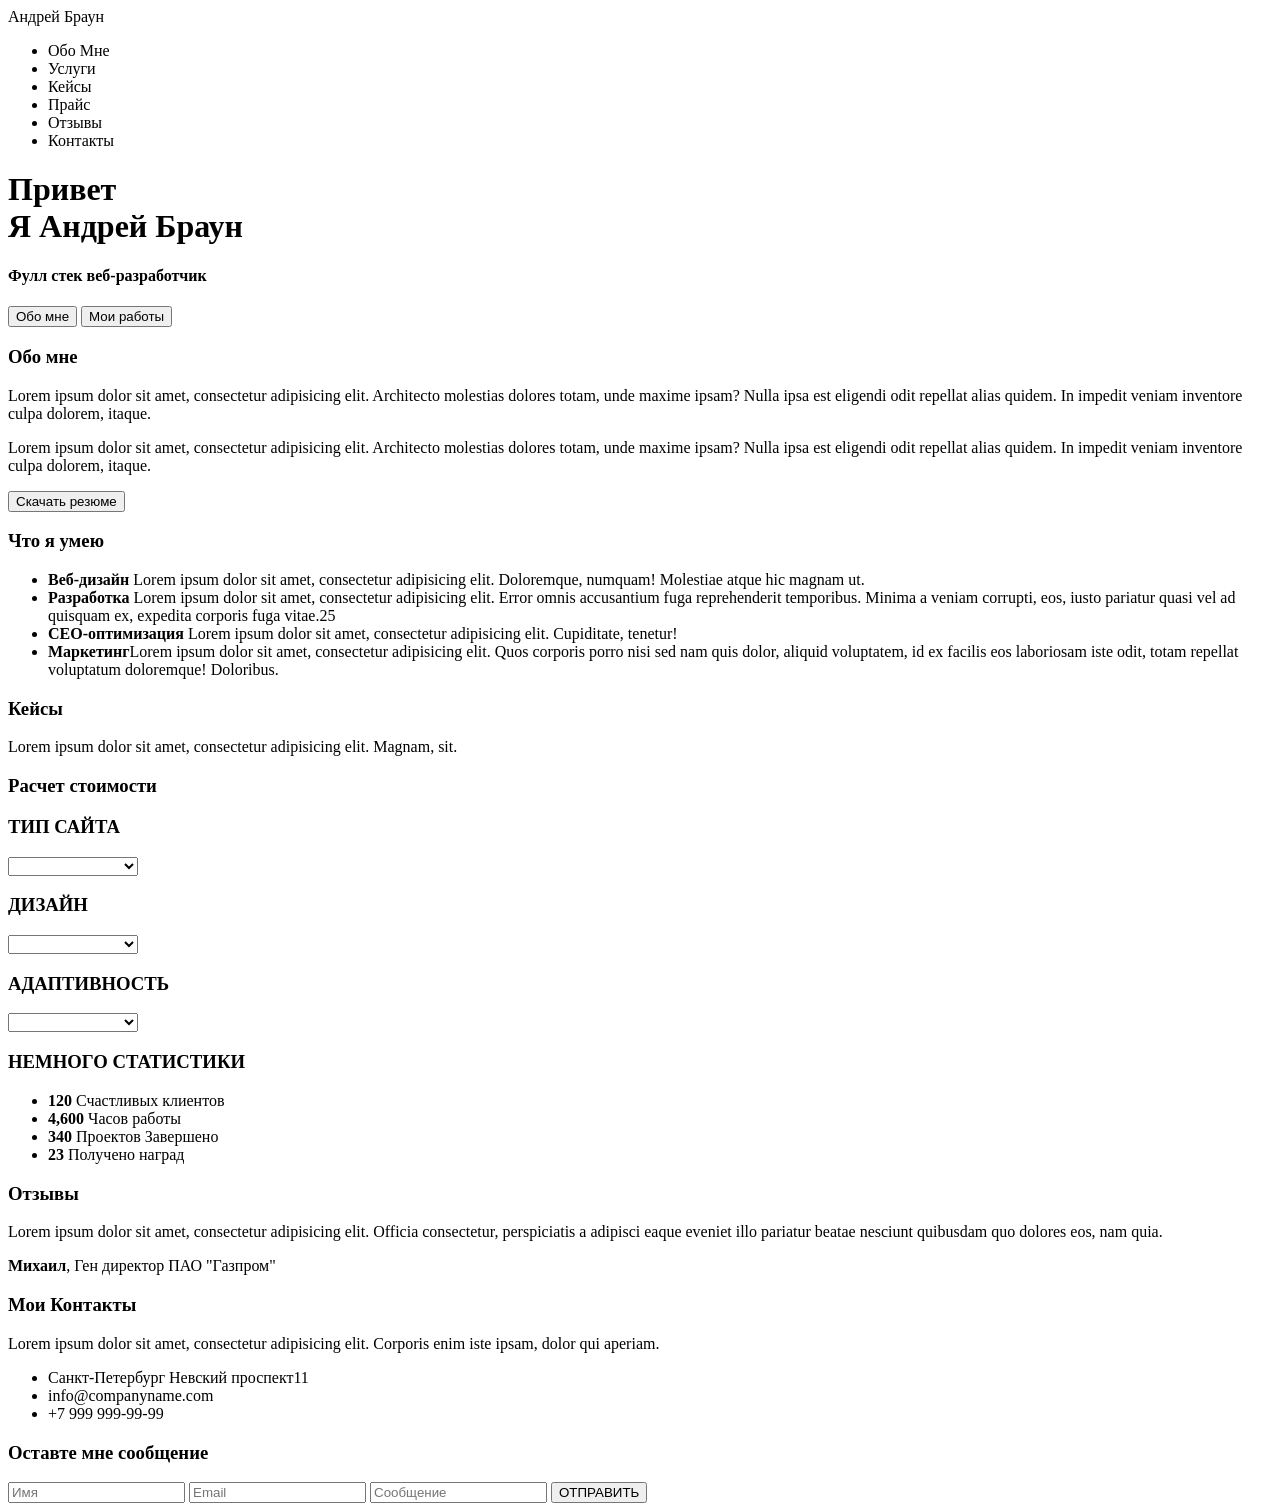
==== src/index.html @ b607bc00 "Add files via upload" ====
<!DOCTYPE html>
<html lang="en">

<head>
    <meta charset="UTF-8">
    <title>Document</title>
</head>

<body>

    <header>
        <nav>
            <div class="logo">Андрей Браун</div>
            <div class="menu">
                <ul>
                    <li>Обо Мне</li>
                    <li>Услуги</li>
                    <li>Кейсы</li>
                    <li>Прайс</li>
                    <li>Отзывы</li>
                    <li>Контакты</li>
                </ul>
            </div>
        </nav>
    </header>
    <div class="main">
        <div class="title__conteiner">
            <h1>Привет <br> Я Андрей Браун</h1>
            <h4>Фулл стек веб-разработчик</h4>
            <input type="submit" value="Обо мне">
            <input type="submit" value="Мои работы">
        </div>
    </div>
    <div class="about__me">
        <h3><b>Обо мне</b></h3>
    </div>
    <div class="my__information">
        <p>
            Lorem ipsum dolor sit amet, consectetur adipisicing elit. Architecto molestias dolores totam, unde maxime ipsam? Nulla ipsa est eligendi odit repellat alias quidem. In impedit veniam inventore culpa dolorem, itaque. </p>
        <p>
            Lorem ipsum dolor sit amet, consectetur adipisicing elit. Architecto molestias dolores totam, unde maxime ipsam? Nulla ipsa est eligendi odit repellat alias quidem. In impedit veniam inventore culpa dolorem, itaque. </p>
        <div>
            <input type="submit" value="Скачать резюме">
        </div>
    </div>
    <div class="what_can_i_do">
        <h3><b>Что я умею</b></h3>
        <div class="My__abilities">
            <ul>
                <li><b>Веб-дизайн</b> Lorem ipsum dolor sit amet, consectetur adipisicing elit. Doloremque, numquam! Molestiae atque hic magnam ut.</li>
                <li><b>Разработка</b> Lorem ipsum dolor sit amet, consectetur adipisicing elit. Error omnis accusantium fuga reprehenderit temporibus. Minima a veniam corrupti, eos, iusto pariatur quasi vel ad quisquam ex, expedita corporis fuga vitae.25</li>
                <li><b>СЕО-оптимизация</b> Lorem ipsum dolor sit amet, consectetur adipisicing elit. Cupiditate, tenetur!</li>
                <li><b>Маркетинг</b>Lorem ipsum dolor sit amet, consectetur adipisicing elit. Quos corporis porro nisi sed nam quis dolor, aliquid voluptatem, id ex facilis eos laboriosam iste odit, totam repellat voluptatum doloremque! Doloribus.</li>
            </ul>
        </div>
    </div>
    <div class="cases">
        <h3><b>Кейсы</b></h3>
        <div class="example">
            <p>Lorem ipsum dolor sit amet, consectetur adipisicing elit. Magnam, sit.</p>

        </div>
    </div>
    <div class="price">
        <h3>Расчет стоимости</h3>
       <form action="0"> 
            <div class="calculator">
            <h3>ТИП САЙТА</h3>
            <select name="list1" id="list">
                <option disabled>Выбирете пункт... </option>
            </select>
            <h3>ДИЗАЙН</h3>
            <select name="list2" id="list">
                <option disabled>Выбирете пункт... </option>
            </select>
            <h3>АДАПТИВНОСТЬ</h3>
            <select name="list3" id="list">
                <option disabled>Выбирете пункт... </option>
            </select>
        </div></form>
    </div>  
    <div class="stat">
        <h3><b>НЕМНОГО СТАТИСТИКИ</b></h3>
        <div class="my__work">
            <ul>
                <li><b>120</b> Счастливых клиентов</li>
                <li><b>4,600</b> Часов работы</li>
                <li><b>340</b> Проектов Завершено</li>
                <li><b>23</b> Получено наград</li>
            </ul>
        </div>
        <div class="reviews">
            <h3>Отзывы</h3>
            <p>Lorem ipsum dolor sit amet, consectetur adipisicing elit. Officia consectetur, perspiciatis a adipisci eaque eveniet illo pariatur beatae nesciunt quibusdam quo dolores eos, nam quia.</p>
            <p><b>Михаил</b>, Ген директор ПАО "Газпром"</p>
        </div>
        <footer> 
           <div class="my__contact">
            <h3>Мои Контакты</h3>
            <p>Lorem ipsum dolor sit amet, consectetur adipisicing elit. Corporis enim iste ipsam, dolor qui aperiam.</p>
        <ul>
            <li>Санкт-Петербург Невский проспект11</li>
            <li>info@companyname.com</li>
            <li>+7 999 999-99-99</li>
        </ul>
       <h3>Оставте мне сообщение</h3>
        </div>
        <div class="data">
            <form action="0">
                <input type="text" name="text_input1" placeholder="Имя">
                <input type="text" name="text_input2" placeholder="Email">
                <input type="text" name="text_input3" placeholder="Сообщение">
                <input type="reset" value="ОТПРАВИТЬ">
            </form>
        </div>
        </footer>
    </div>   
</body>

</html>
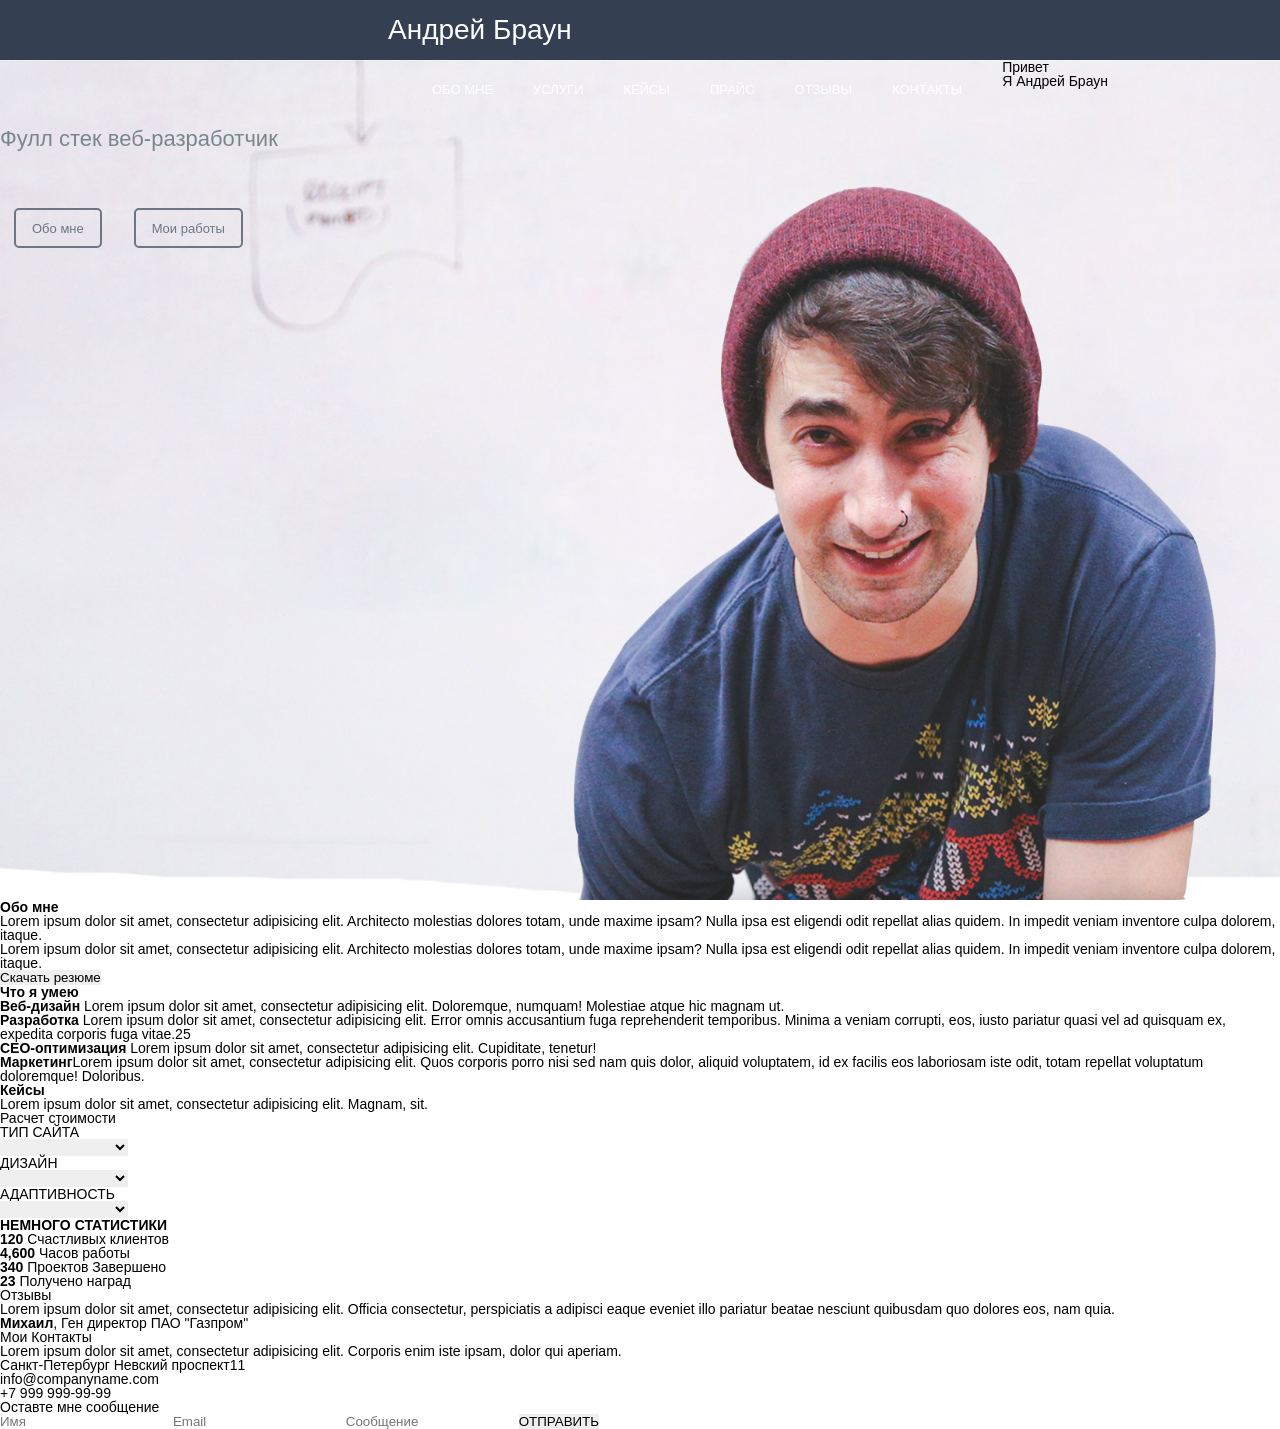
==== commit 0a4e0ff2: "Add files via upload" ====
--- a/src/index.html
+++ b/src/index.html
@@ -4,6 +4,8 @@
 <head>
     <meta charset="UTF-8">
     <title>Document</title>
+    <link rel="stylesheet" href="css/style.css">
+    <link rel="stylesheet" href="css/reset.css">
 </head>
 
 <body>
@@ -11,27 +13,26 @@
     <header>
         <nav>
             <div class="logo">Андрей Браун</div>
-            <div class="menu">
-                <ul>
+            <div class="menu"> <ul>
                     <li>Обо Мне</li>
                     <li>Услуги</li>
                     <li>Кейсы</li>
                     <li>Прайс</li>
                     <li>Отзывы</li>
                     <li>Контакты</li>
-                </ul>
-            </div>
+                </ul></div>
         </nav>
     </header>
-    <div class="main">
-        <div class="title__conteiner">
+    
+    <div class="main"><div class="title__conteiner">
             <h1>Привет <br> Я Андрей Браун</h1>
             <h4>Фулл стек веб-разработчик</h4>
             <input type="submit" value="Обо мне">
             <input type="submit" value="Мои работы">
         </div>
     </div>
-    <div class="about__me">
+   
+        <div class="about__me">
         <h3><b>Обо мне</b></h3>
     </div>
     <div class="my__information">
@@ -66,15 +67,15 @@
        <form action="0"> 
             <div class="calculator">
             <h3>ТИП САЙТА</h3>
-            <select name="list1" id="list">
+            <select name="list1" id="list1">
                 <option disabled>Выбирете пункт... </option>
             </select>
             <h3>ДИЗАЙН</h3>
-            <select name="list2" id="list">
+            <select name="list2" id="list2">
                 <option disabled>Выбирете пункт... </option>
             </select>
             <h3>АДАПТИВНОСТЬ</h3>
-            <select name="list3" id="list">
+            <select name="list3" id="list3">
                 <option disabled>Выбирете пункт... </option>
             </select>
         </div></form>
--- a/src/css/style.css
+++ b/src/css/style.css
@@ -0,0 +1,66 @@
+body{font-family: Arial, sans-serif;
+    
+}
+nav{
+    width: 100%;
+    height: 60px;
+    background: #344051;
+}
+
+.logo{
+    color: #fff;
+    font-size: 28px;
+    line-height: 60px;
+    padding-left: 388px;
+    float: left;
+}
+
+.menu{
+    float: left;
+    padding-left: 432px;
+}
+
+.menu li{
+     float: left;
+    line-height: 60px;
+    color: #fff;
+    margin-right: 40px;
+    font-size: 13px;
+    text-transform: uppercase;
+}
+.main {
+    width: 100%;
+    height: calc(100% - 60px);
+ background:   url(../img/boy.png) 90% 100%/auto 85% no-repeat , url(../img/fon.jpg) center/cover no-repeat     ;
+    }
+
+.title__container {
+     
+    margin: 432px 0px 0px 404px;
+    color: #2c384a;
+    text-align: center;
+}
+
+.title__container h1{
+    font-size: 60px;
+    font-weight: bold;
+}
+
+.title__conteiner h4{
+    margin-top: 40px;
+    font-size: 22px;
+    color: #79878d;
+}
+
+.title__conteiner input{
+    height: 40px;
+    text-align: center;
+    border: 2px solid #6d7682;
+    background: none;
+    border-radius: 5px;
+    color: #6d7682;
+    font-size: 13px;
+    padding: 0px 16px;
+    margin-top: 58px;
+    margin: 58px 14px 0px 14px;
+}
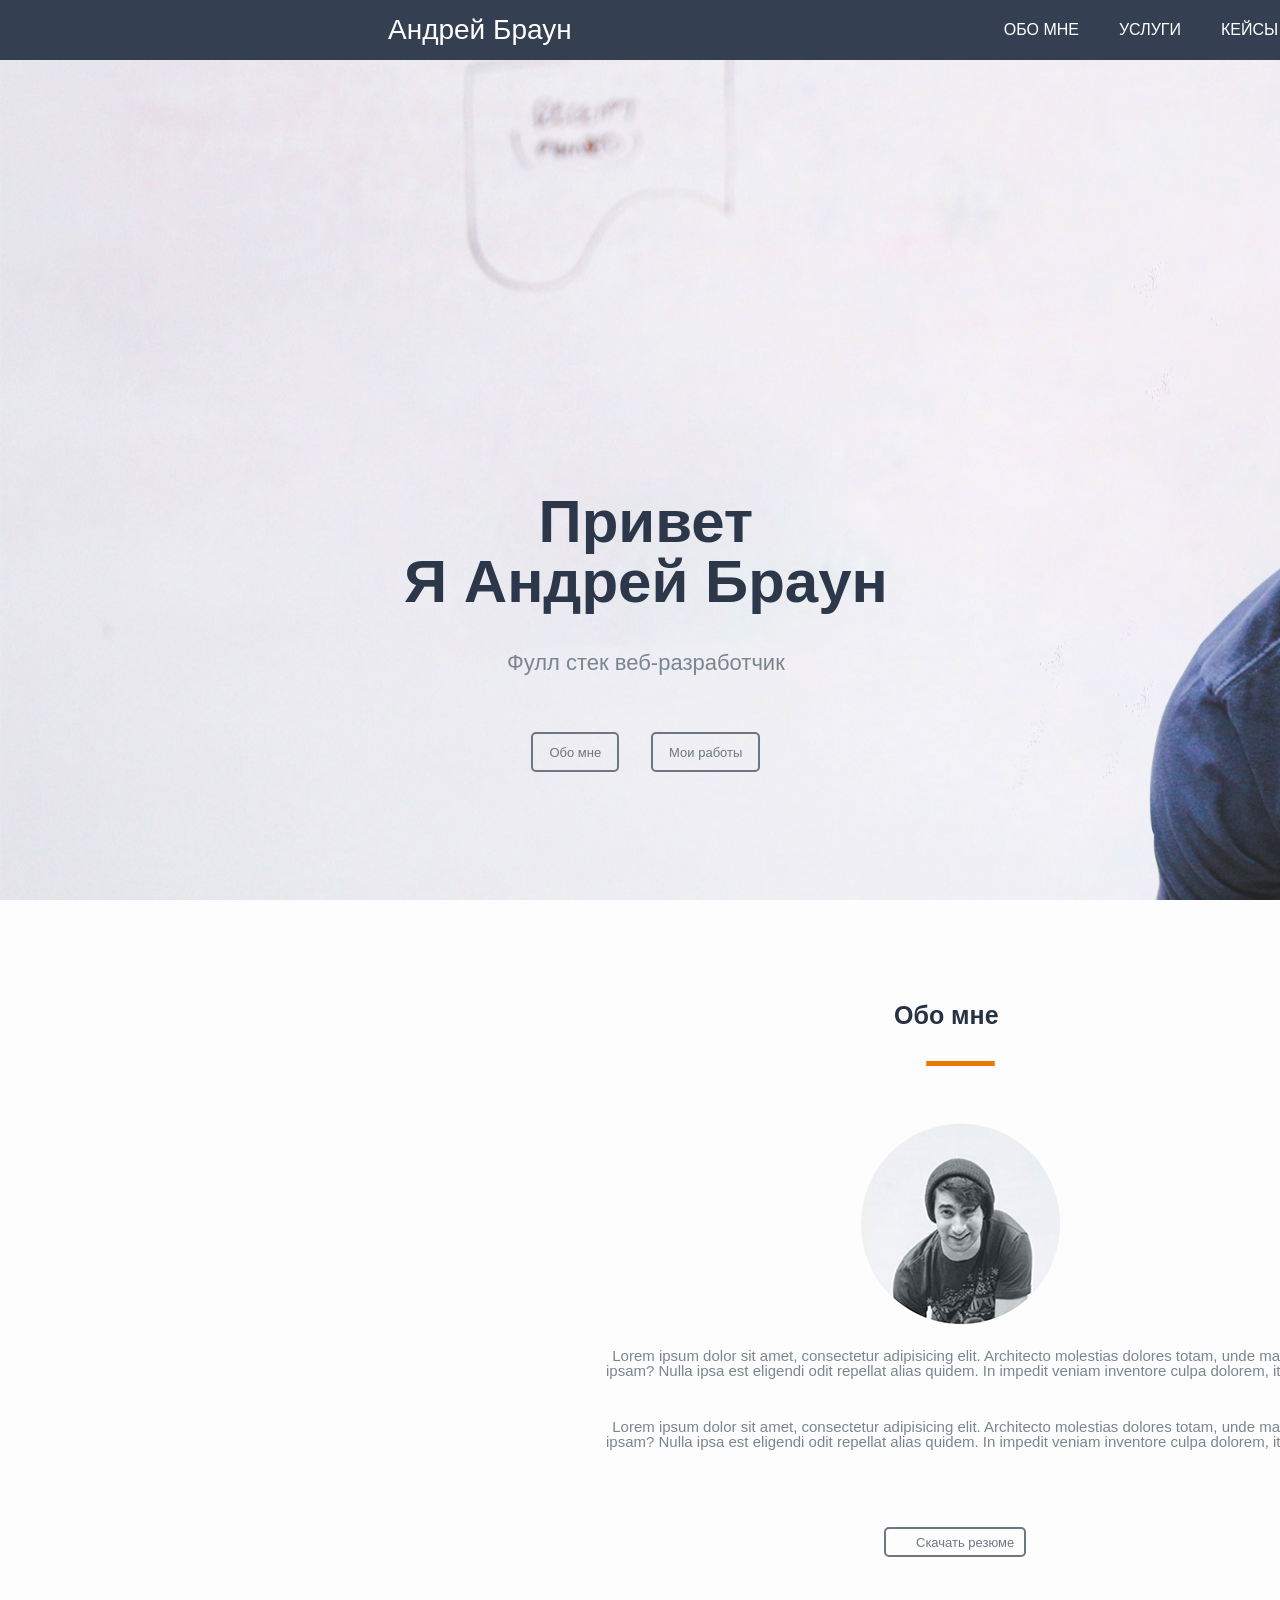
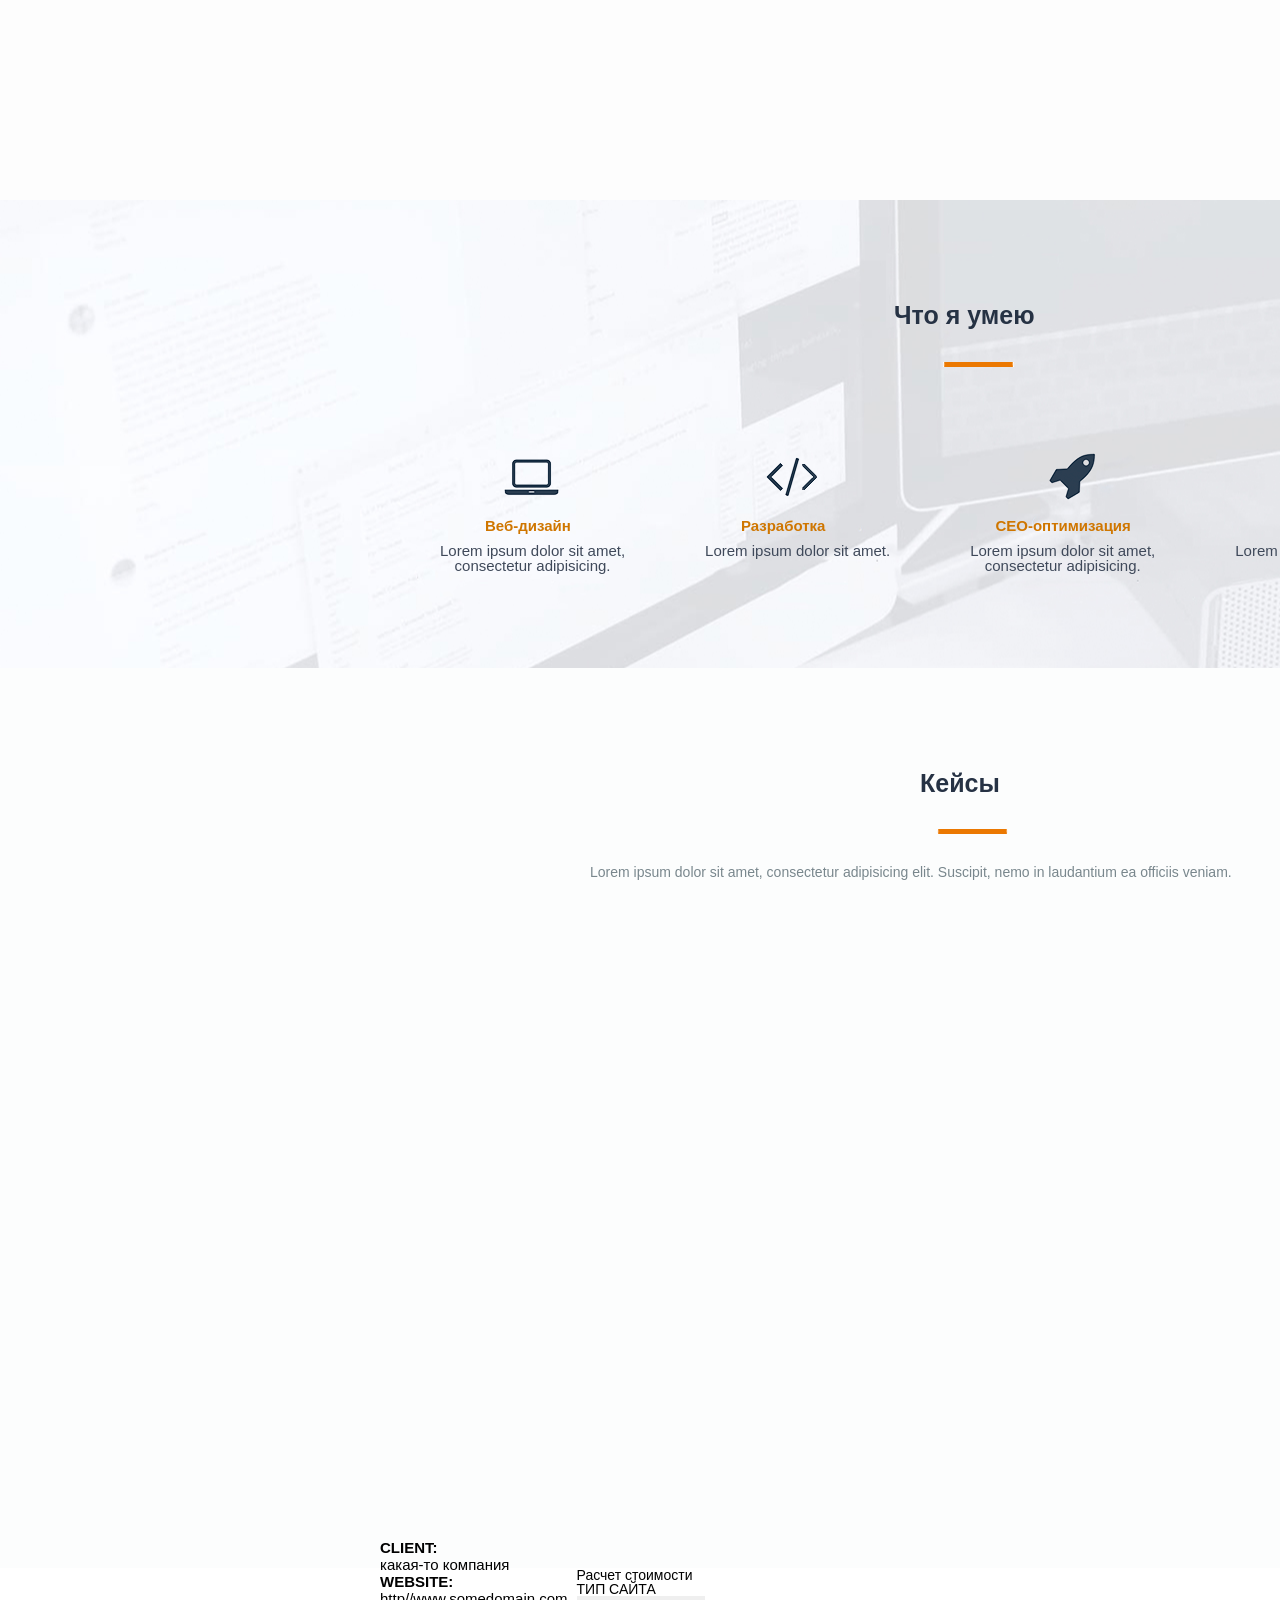
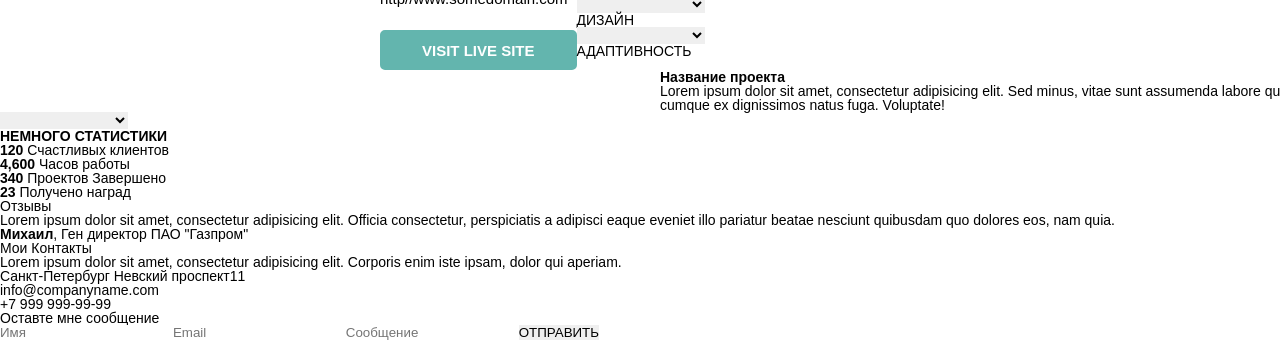
==== commit e4cede80: "Обновил домашку, CSS" ====
--- a/src/index.html
+++ b/src/index.html
@@ -3,9 +3,15 @@
 
 <head>
     <meta charset="UTF-8">
-    <title>Document</title>
+    <meta name="description" content="Это моя первая страница...">
+    <meta name="author" content="Vadym">
+    <meta name="robots" content="all">
+
+    <meta property="og:title" content="Это моя первая страница...">
+
+    <title>Андрей Браун - Веб-разработчик</title>
+    <link rel="stylesheet" href="css/reset.css">
     <link rel="stylesheet" href="css/style.css">
-    <link rel="stylesheet" href="css/reset.css">
 </head>
 
 <body>
@@ -13,73 +19,90 @@
     <header>
         <nav>
             <div class="logo">Андрей Браун</div>
-            <div class="menu"> <ul>
+            <div class="menu">
+                <ul>
                     <li>Обо Мне</li>
                     <li>Услуги</li>
                     <li>Кейсы</li>
                     <li>Прайс</li>
                     <li>Отзывы</li>
                     <li>Контакты</li>
-                </ul></div>
+                </ul>
+            </div>
         </nav>
     </header>
-    
-    <div class="main"><div class="title__conteiner">
+
+    <div class="main">
+        <div class="title__conteiner">
             <h1>Привет <br> Я Андрей Браун</h1>
             <h4>Фулл стек веб-разработчик</h4>
             <input type="submit" value="Обо мне">
             <input type="submit" value="Мои работы">
         </div>
     </div>
-   
-        <div class="about__me">
-        <h3><b>Обо мне</b></h3>
-    </div>
-    <div class="my__information">
-        <p>
+
+    
+       <div class="about__me">
+        <div class="conteiner"><h3><b>Обо мне</b></h3>
+   <div class="paragraf">
+  <p>
             Lorem ipsum dolor sit amet, consectetur adipisicing elit. Architecto molestias dolores totam, unde maxime ipsam? Nulla ipsa est eligendi odit repellat alias quidem. In impedit veniam inventore culpa dolorem, itaque. </p>
         <p>
-            Lorem ipsum dolor sit amet, consectetur adipisicing elit. Architecto molestias dolores totam, unde maxime ipsam? Nulla ipsa est eligendi odit repellat alias quidem. In impedit veniam inventore culpa dolorem, itaque. </p>
-        <div>
-            <input type="submit" value="Скачать резюме">
-        </div>
+            Lorem ipsum dolor sit amet, consectetur adipisicing elit. Architecto molestias dolores totam, unde maxime ipsam? Nulla ipsa est eligendi odit repellat alias quidem. In impedit veniam inventore culpa dolorem, itaque. </p> </div> 
+            <input type="submit" value="Скачать резюме">  
+    </div>  </div>
+    <div class="what_can_i_do">
+    <div class="what">    <h3><b>Что я умею</b></h3></div>
+    
+    <div class="My__abilitiesfirst">
+        <ul>
+            <li><b>Веб-дизайн</b></li>
+            <li><b>Разработка</b></li>
+            <li><b>СЕО-оптимизация</b></li>
+            <li><b>Маркетинг</b></li>
+        </ul>
     </div>
-    <div class="what_can_i_do">
-        <h3><b>Что я умею</b></h3>
-        <div class="My__abilities">
-            <ul>
-                <li><b>Веб-дизайн</b> Lorem ipsum dolor sit amet, consectetur adipisicing elit. Doloremque, numquam! Molestiae atque hic magnam ut.</li>
-                <li><b>Разработка</b> Lorem ipsum dolor sit amet, consectetur adipisicing elit. Error omnis accusantium fuga reprehenderit temporibus. Minima a veniam corrupti, eos, iusto pariatur quasi vel ad quisquam ex, expedita corporis fuga vitae.25</li>
-                <li><b>СЕО-оптимизация</b> Lorem ipsum dolor sit amet, consectetur adipisicing elit. Cupiditate, tenetur!</li>
-                <li><b>Маркетинг</b>Lorem ipsum dolor sit amet, consectetur adipisicing elit. Quos corporis porro nisi sed nam quis dolor, aliquid voluptatem, id ex facilis eos laboriosam iste odit, totam repellat voluptatum doloremque! Doloribus.</li>
-            </ul>
-        </div>
+    <div class="My__abilities">
+        <ul>
+            <li> Lorem ipsum dolor sit amet,<br> consectetur adipisicing.</li>
+            <li> Lorem ipsum dolor sit amet.</li>
+            <li> Lorem ipsum dolor sit amet,<br> consectetur adipisicing.</li>
+            <li>Lorem ipsum dolor sit amet,<br> consectetur.</li>
+        </ul>
+    </div></div>
+    <div class="cases">
+     <div class="case">  <h3><b>Кейсы</b></h3></div>
+    <div class="example">
+        <p>Lorem ipsum dolor sit amet, consectetur adipisicing elit. Suscipit, nemo in laudantium ea officiis veniam.</p>
     </div>
-    <div class="cases">
-        <h3><b>Кейсы</b></h3>
-        <div class="example">
-            <p>Lorem ipsum dolor sit amet, consectetur adipisicing elit. Magnam, sit.</p>
+    <div class="client">
+        <p> <b>CLIENT:</b> <br> какая-то компания</p>
+        <p> <b> WEBSITE:</b> <br> http//www.somedomain.com</p>
+        <input type="submit" value="VISIT LIVE SITE">
+    </div> 
+    <div class="name__project">
+        <b>Название проекта</b> <br> Lorem ipsum dolor sit amet, consectetur adipisicing elit. Sed minus, vitae sunt assumenda labore quibusdam dolore laudantium dicta, optio cumque ex dignissimos natus fuga. Voluptate!
+        </div></div> 
 
-        </div>
-    </div>
+
     <div class="price">
-        <h3>Расчет стоимости</h3>
-       <form action="0"> 
+        <h3>Расчет стоимости</h3></div>
+        <form action="0">
             <div class="calculator">
-            <h3>ТИП САЙТА</h3>
-            <select name="list1" id="list1">
-                <option disabled>Выбирете пункт... </option>
-            </select>
-            <h3>ДИЗАЙН</h3>
-            <select name="list2" id="list2">
-                <option disabled>Выбирете пункт... </option>
-            </select>
-            <h3>АДАПТИВНОСТЬ</h3>
-            <select name="list3" id="list3">
-                <option disabled>Выбирете пункт... </option>
-            </select>
-        </div></form>
-    </div>  
+                <h3>ТИП САЙТА</h3>
+                <select name="list1" id="list1">
+                    <option disabled>Выбирете пункт... </option>
+                </select>
+                <h3>ДИЗАЙН</h3>
+                <select name="list2" id="list2">
+                    <option disabled>Выбирете пункт... </option>
+                </select>
+                <h3>АДАПТИВНОСТЬ</h3>
+                <select name="list3" id="list3">
+                    <option disabled>Выбирете пункт... </option>
+                </select>
+            </div>
+        </form>
     <div class="stat">
         <h3><b>НЕМНОГО СТАТИСТИКИ</b></h3>
         <div class="my__work">
@@ -95,27 +118,27 @@
             <p>Lorem ipsum dolor sit amet, consectetur adipisicing elit. Officia consectetur, perspiciatis a adipisci eaque eveniet illo pariatur beatae nesciunt quibusdam quo dolores eos, nam quia.</p>
             <p><b>Михаил</b>, Ген директор ПАО "Газпром"</p>
         </div>
-        <footer> 
-           <div class="my__contact">
-            <h3>Мои Контакты</h3>
-            <p>Lorem ipsum dolor sit amet, consectetur adipisicing elit. Corporis enim iste ipsam, dolor qui aperiam.</p>
-        <ul>
-            <li>Санкт-Петербург Невский проспект11</li>
-            <li>info@companyname.com</li>
-            <li>+7 999 999-99-99</li>
-        </ul>
-       <h3>Оставте мне сообщение</h3>
-        </div>
-        <div class="data">
-            <form action="0">
-                <input type="text" name="text_input1" placeholder="Имя">
-                <input type="text" name="text_input2" placeholder="Email">
-                <input type="text" name="text_input3" placeholder="Сообщение">
-                <input type="reset" value="ОТПРАВИТЬ">
-            </form>
-        </div>
+        <footer>
+            <div class="my__contact">
+                <h3>Мои Контакты</h3>
+                <p>Lorem ipsum dolor sit amet, consectetur adipisicing elit. Corporis enim iste ipsam, dolor qui aperiam.</p>
+                <ul>
+                    <li>Санкт-Петербург Невский проспект11</li>
+                    <li>info@companyname.com</li>
+                    <li>+7 999 999-99-99</li>
+                </ul>
+                <h3>Оставте мне сообщение</h3>
+            </div>
+            <div class="data">
+                <form action="0">
+                    <input type="text" name="text_input1" placeholder="Имя">
+                    <input type="text" name="text_input2" placeholder="Email">
+                    <input type="text" name="text_input3" placeholder="Сообщение">
+                    <input type="reset" value="ОТПРАВИТЬ">
+                </form>
+            </div>
         </footer>
-    </div>   
+    </div>
 </body>
 
 </html>
--- a/src/css/style.css
+++ b/src/css/style.css
@@ -1,13 +1,14 @@
-body{font-family: Arial, sans-serif;
-    
+body {
+    font-family: Arial, sans-serif;
 }
-nav{
-    width: 100%;
+
+nav {
+    width: 150%;
     height: 60px;
     background: #344051;
 }
 
-.logo{
+.logo {
     color: #fff;
     font-size: 28px;
     line-height: 60px;
@@ -15,44 +16,45 @@
     float: left;
 }
 
-.menu{
+.menu {
     float: left;
     padding-left: 432px;
 }
 
-.menu li{
-     float: left;
+.menu li {
+    float: left;
     line-height: 60px;
     color: #fff;
     margin-right: 40px;
-    font-size: 13px;
+    font-size: 16px;
     text-transform: uppercase;
 }
+
 .main {
-    width: 100%;
+    width: 150%;
     height: calc(100% - 60px);
- background:   url(../img/boy.png) 90% 100%/auto 85% no-repeat , url(../img/fon.jpg) center/cover no-repeat     ;
-    }
+    background: url(../img/boy.png) 90% 100%/auto 85% no-repeat, url(../img/fon.jpg) center/cover no-repeat;
+}
 
-.title__container {
-     
+.title__conteiner {
+    float: left;
     margin: 432px 0px 0px 404px;
     color: #2c384a;
     text-align: center;
 }
 
-.title__container h1{
+.title__conteiner h1 {
     font-size: 60px;
     font-weight: bold;
 }
 
-.title__conteiner h4{
+.title__conteiner h4 {
     margin-top: 40px;
     font-size: 22px;
     color: #79878d;
 }
 
-.title__conteiner input{
+.title__conteiner input {
     height: 40px;
     text-align: center;
     border: 2px solid #6d7682;
@@ -61,6 +63,132 @@
     color: #6d7682;
     font-size: 13px;
     padding: 0px 16px;
-    margin-top: 58px;
     margin: 58px 14px 0px 14px;
 }
+
+.about__me {
+
+    width: 150%;
+    height: 100%;
+    background: url(../img/4erta.jpg) 50% 18%/auto auto no-repeat, url(../img/photo.png) 50% 32%/auto auto no-repeat, url(../img/fonoviy_sloi.jpg) center/cover no-repeat;
+}
+
+.conteiner h3 {
+    font-size: 25px;
+    margin: 103px 0px 0px 894px;
+    float: left;
+    color: #263244;
+}
+
+.paragraf{
+     margin: 320px 590px 0px 594px;
+    font-size: 15px;
+    color: #79878d;
+    float: left;
+    text-align: center;
+    
+}
+.paragraf p{
+    margin: 0px 0px 41px 0px;
+}
+
+.conteiner input {
+    height: 30px;
+    text-align: center;
+    border: 2px solid #6d7682;
+    background: none;
+    border-radius: 5px;
+    color: #6d7682;
+    font-size: 13px;
+    padding: 0px 10px 0px 30px;
+    margin: 37px 0px 0px 884px;
+}
+
+.what_can_i_do {
+    width: 150%;
+    height: 52%;
+    background: url(../img/gramophon.png) 71% 60%/auto auto no-repeat , url(../img/rocket.png) 56% 60%/auto auto no-repeat , url(../img/znak.png) 41% 60%/auto auto no-repeat , url(../img/nout.png) 27% 60%/auto auto no-repeat ,  url(../img/4erta.jpg) 51% 35%/auto auto no-repeat , url(../img/img_Fon.jpg) center/cover no-repeat;
+}
+
+.what h3{
+    font-size: 25px;
+    margin: 103px 0px 0px 894px;
+    float: left;
+    color: #263244;
+}
+
+.My__abilitiesfirst {
+    float: left;
+    margin: 190px 400px 0px 400px;
+}
+
+.My__abilitiesfirst li{
+    float: left;
+    font-size: 15px;
+    color: #cf7600;
+    text-align: center;
+    margin: 0px 85px 0px 85px;
+}
+
+.My__abilities {
+    float: left;
+    margin: 10px 250px 0px 400px;
+}
+
+.My__abilities li{
+    float: left;
+    font-size: 15px;
+    color: #3f495a;
+    text-align: center;
+     margin: 0px 40px 0px 40px;
+   }
+
+.cases{
+    width: 150%;
+    height: 100%;
+    background: url(../img/4erta.jpg) 50.7% 18%/auto auto no-repeat , url(../img/sloy.png) center/cover no-repeat;
+}
+
+.case h3{
+  font-size: 25px;
+    margin: 103px 0px 0px 920px;
+    float: left;
+    color: #263244;
+}
+
+.example p{
+    float: left;
+    margin: 69px 600px 0px 590px; 
+    color: #79878d;
+}
+
+.client {
+    float: left;
+    margin: 660px 0px 0px 380px;
+}
+
+.client p{
+    font-size: 15px;
+    text-align: left;
+    line-height: normal;
+}
+    
+.client input{
+    height: 40px;
+    text-align: center;
+    border: 2px solid #63b5ae;
+    background: #63b5ae;
+    border-radius: 5px;
+    color: #fff;
+    font-size: 15px;
+    font-weight: bold;
+    padding: 0px 40px 0px 40px;
+    margin: 23px 0px 0px 0px;
+}
+
+.name__project{
+    float: left;
+    margin: auto 390px 0px 660px;
+}
+   
+ 
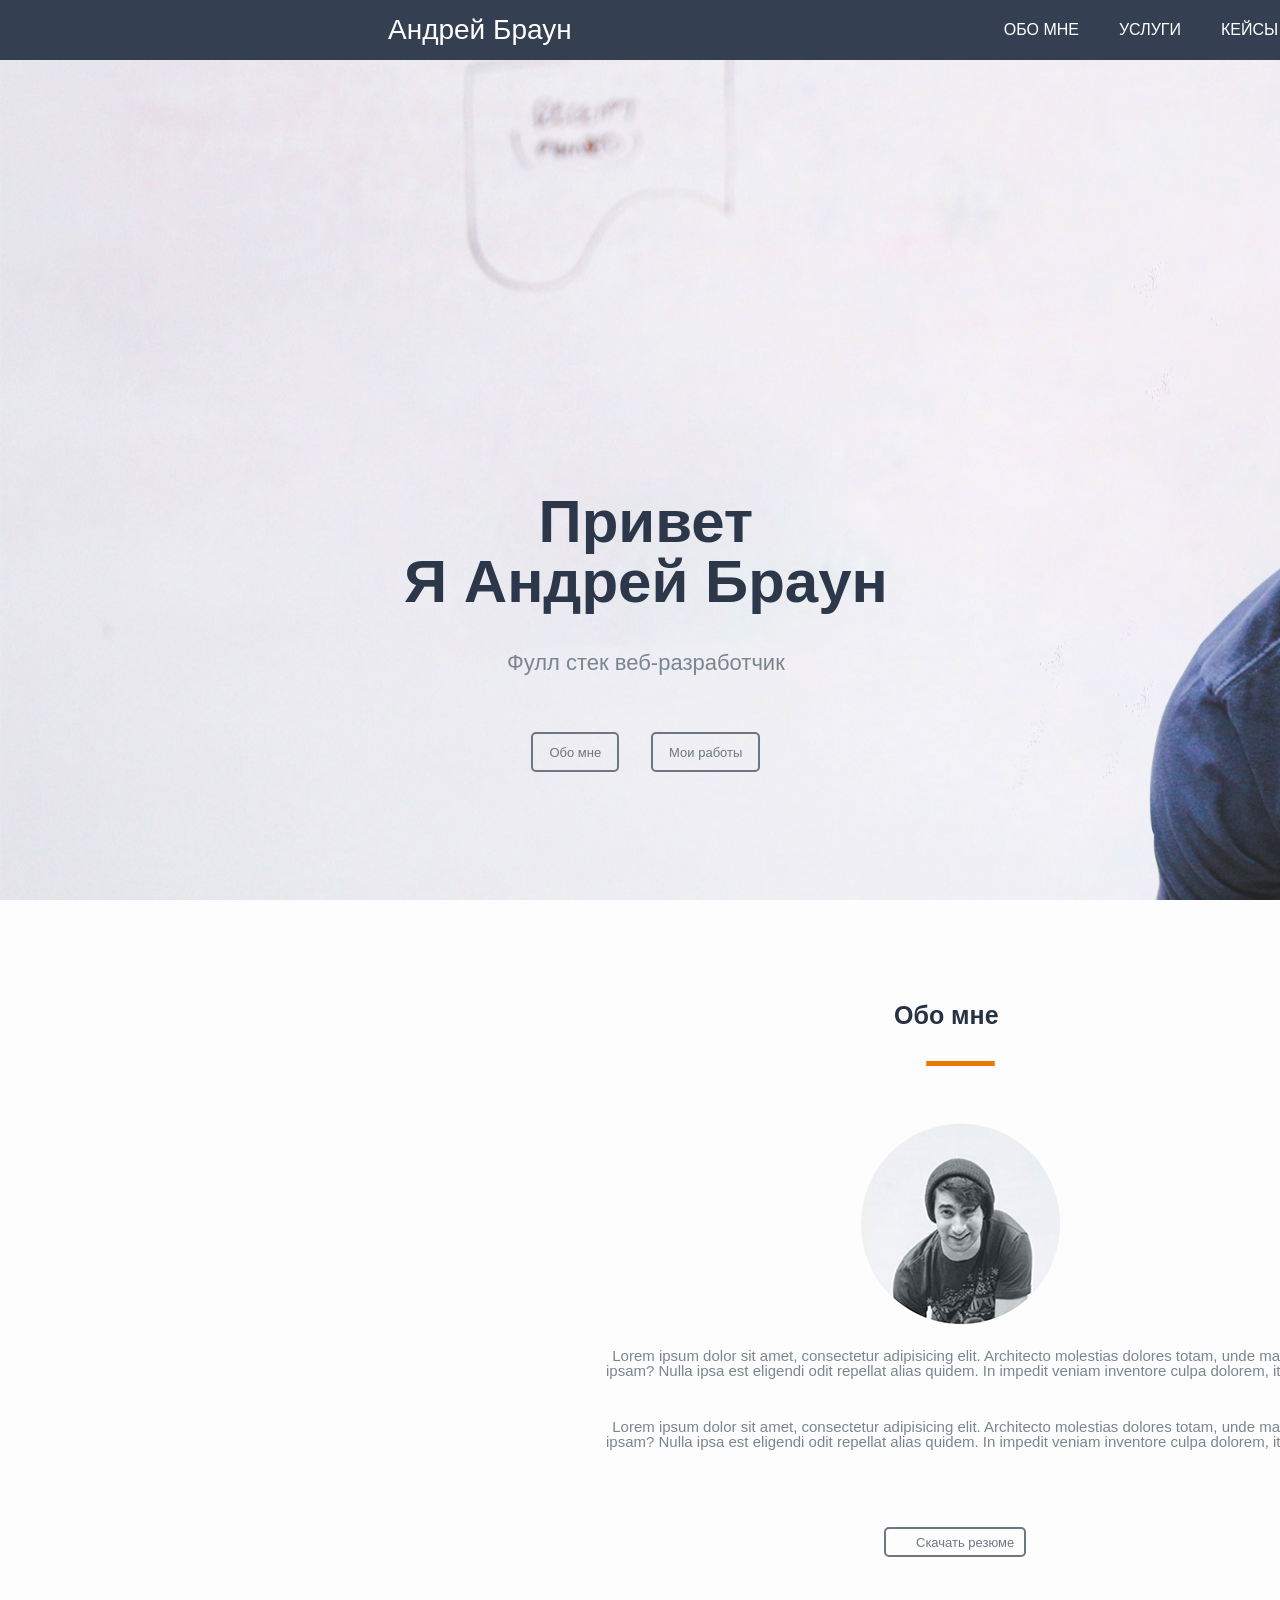
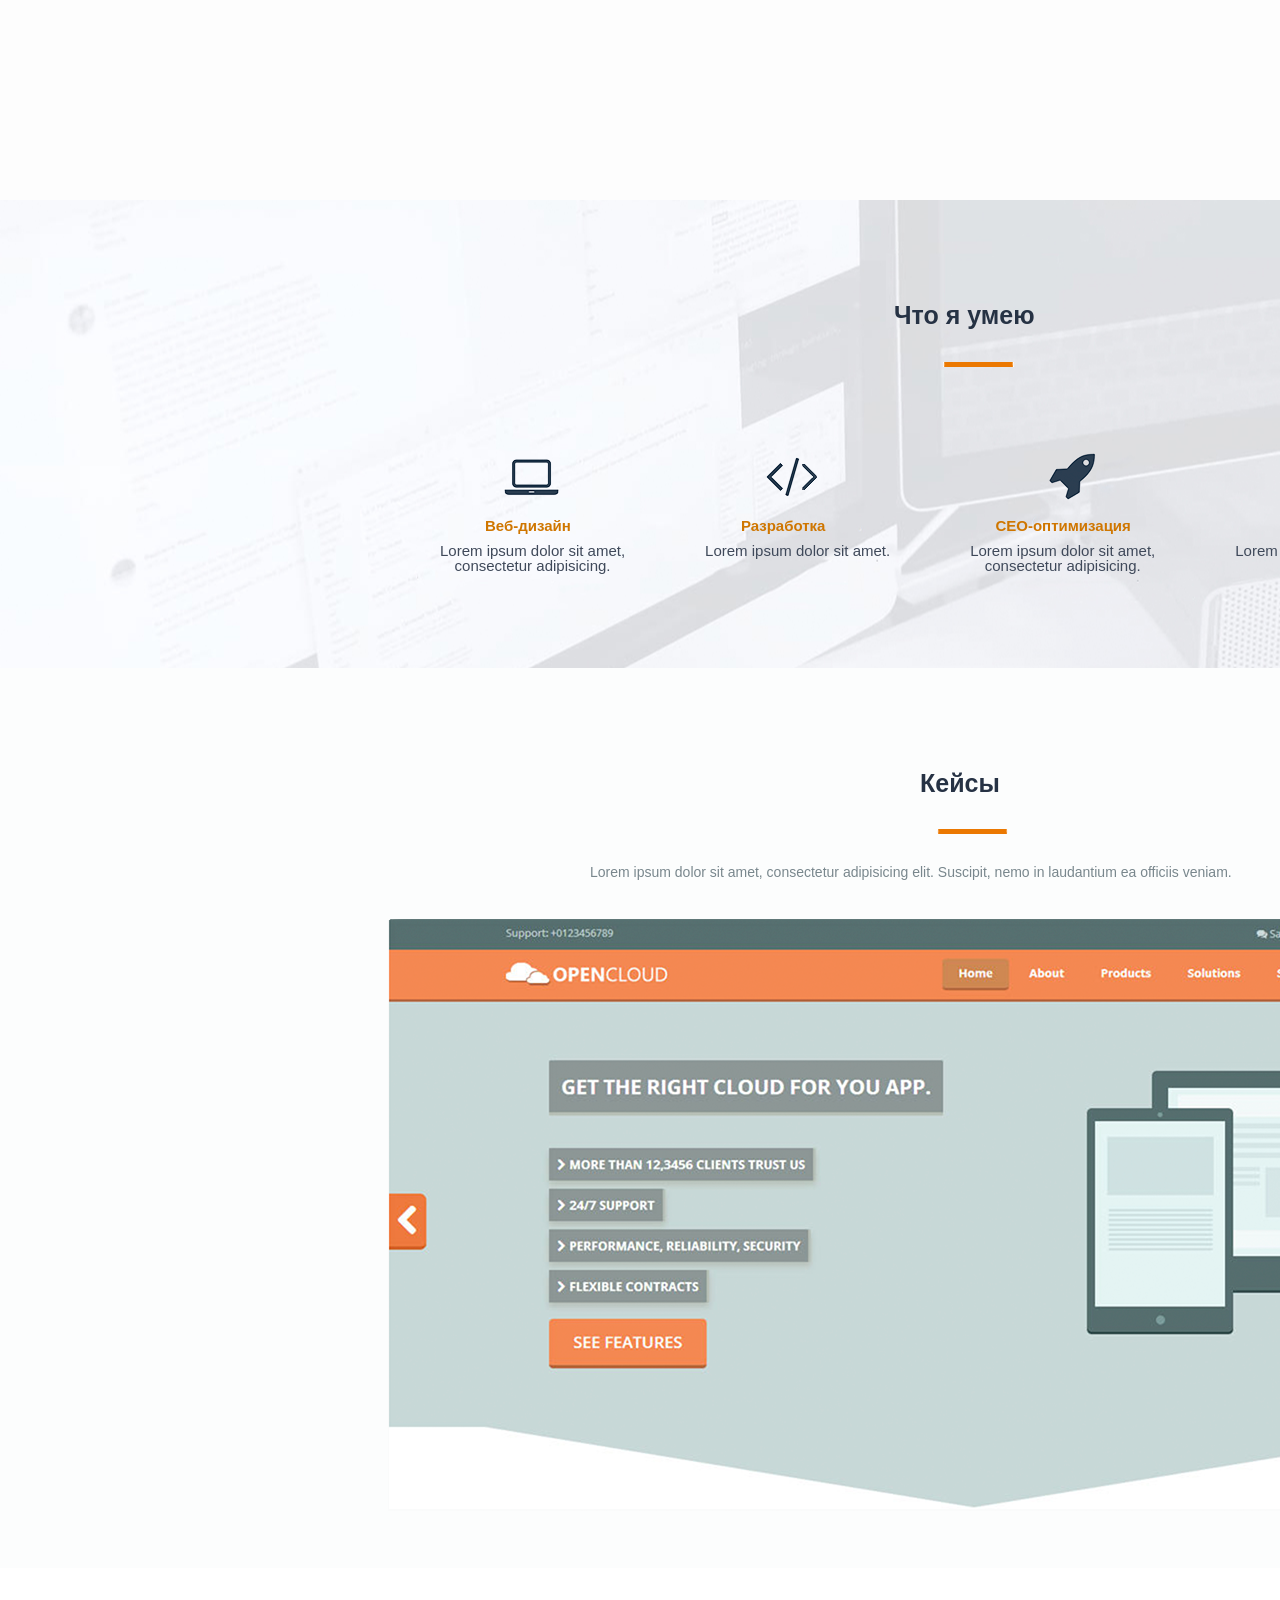
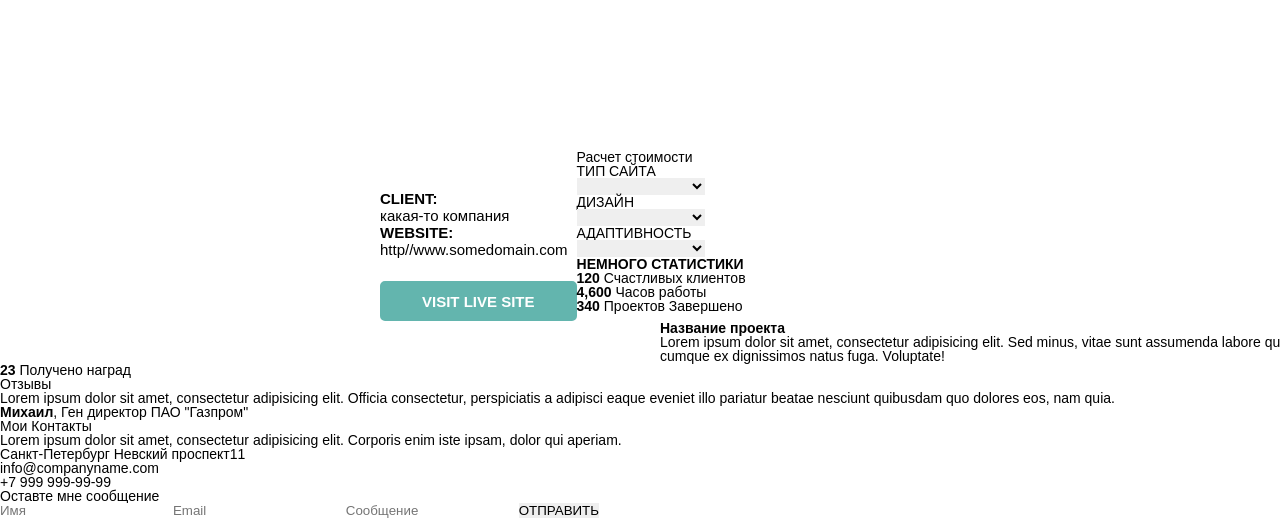
==== commit 4d774725: "Add files via upload" ====
--- a/src/index.html
+++ b/src/index.html
@@ -75,6 +75,7 @@
     <div class="example">
         <p>Lorem ipsum dolor sit amet, consectetur adipisicing elit. Suscipit, nemo in laudantium ea officiis veniam.</p>
     </div>
+    <img src="img/photka.png" alt="">
     <div class="client">
         <p> <b>CLIENT:</b> <br> какая-то компания</p>
         <p> <b> WEBSITE:</b> <br> http//www.somedomain.com</p>
--- a/src/css/style.css
+++ b/src/css/style.css
@@ -146,7 +146,12 @@
 .cases{
     width: 150%;
     height: 100%;
-    background: url(../img/4erta.jpg) 50.7% 18%/auto auto no-repeat , url(../img/sloy.png) center/cover no-repeat;
+    background:  url(../img/4erta.jpg) 50.7% 18%/auto auto no-repeat , url(../img/sloy.png) center/cover no-repeat;
+}
+
+.cases img{
+    float: left;
+    margin: 40px 360px 0px 0px;
 }
 
 .case h3{
@@ -164,7 +169,7 @@
 
 .client {
     float: left;
-    margin: 660px 0px 0px 380px;
+    margin: 40px 0px 0px 380px;
 }
 
 .client p{
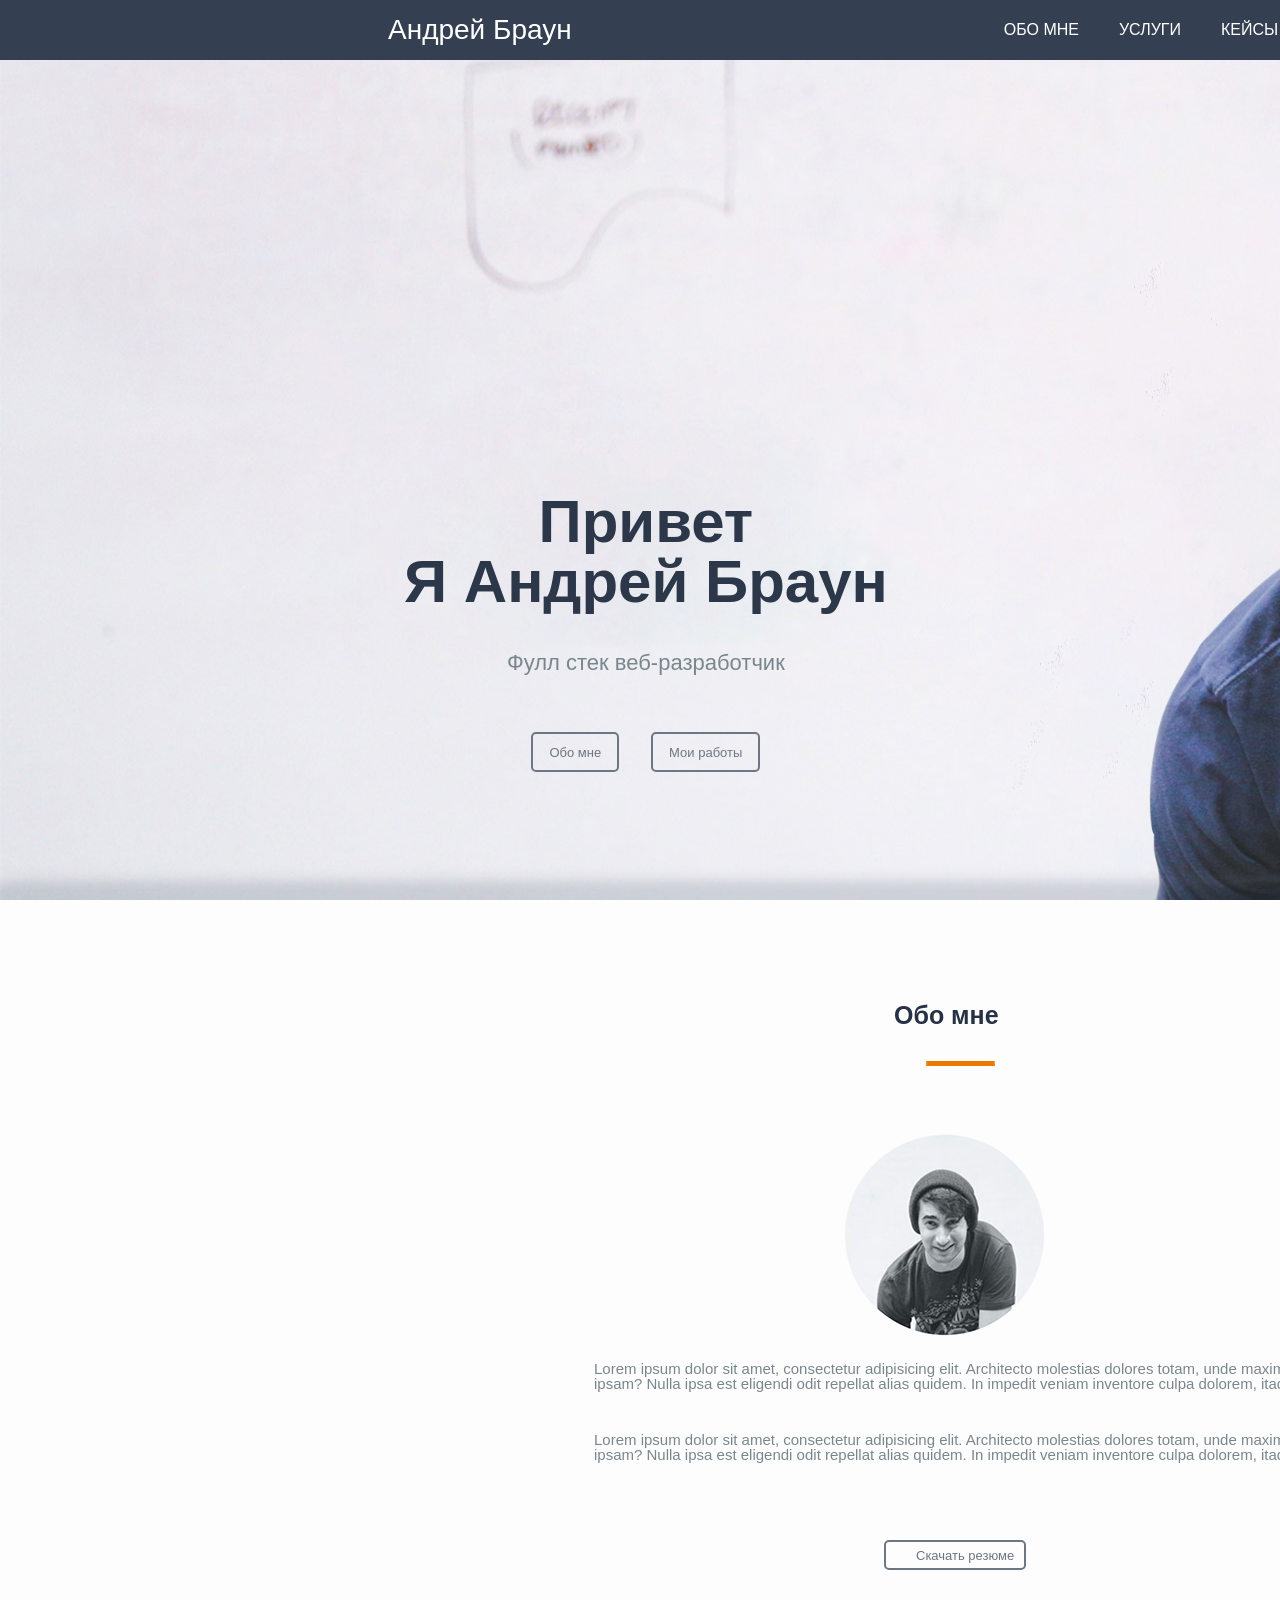
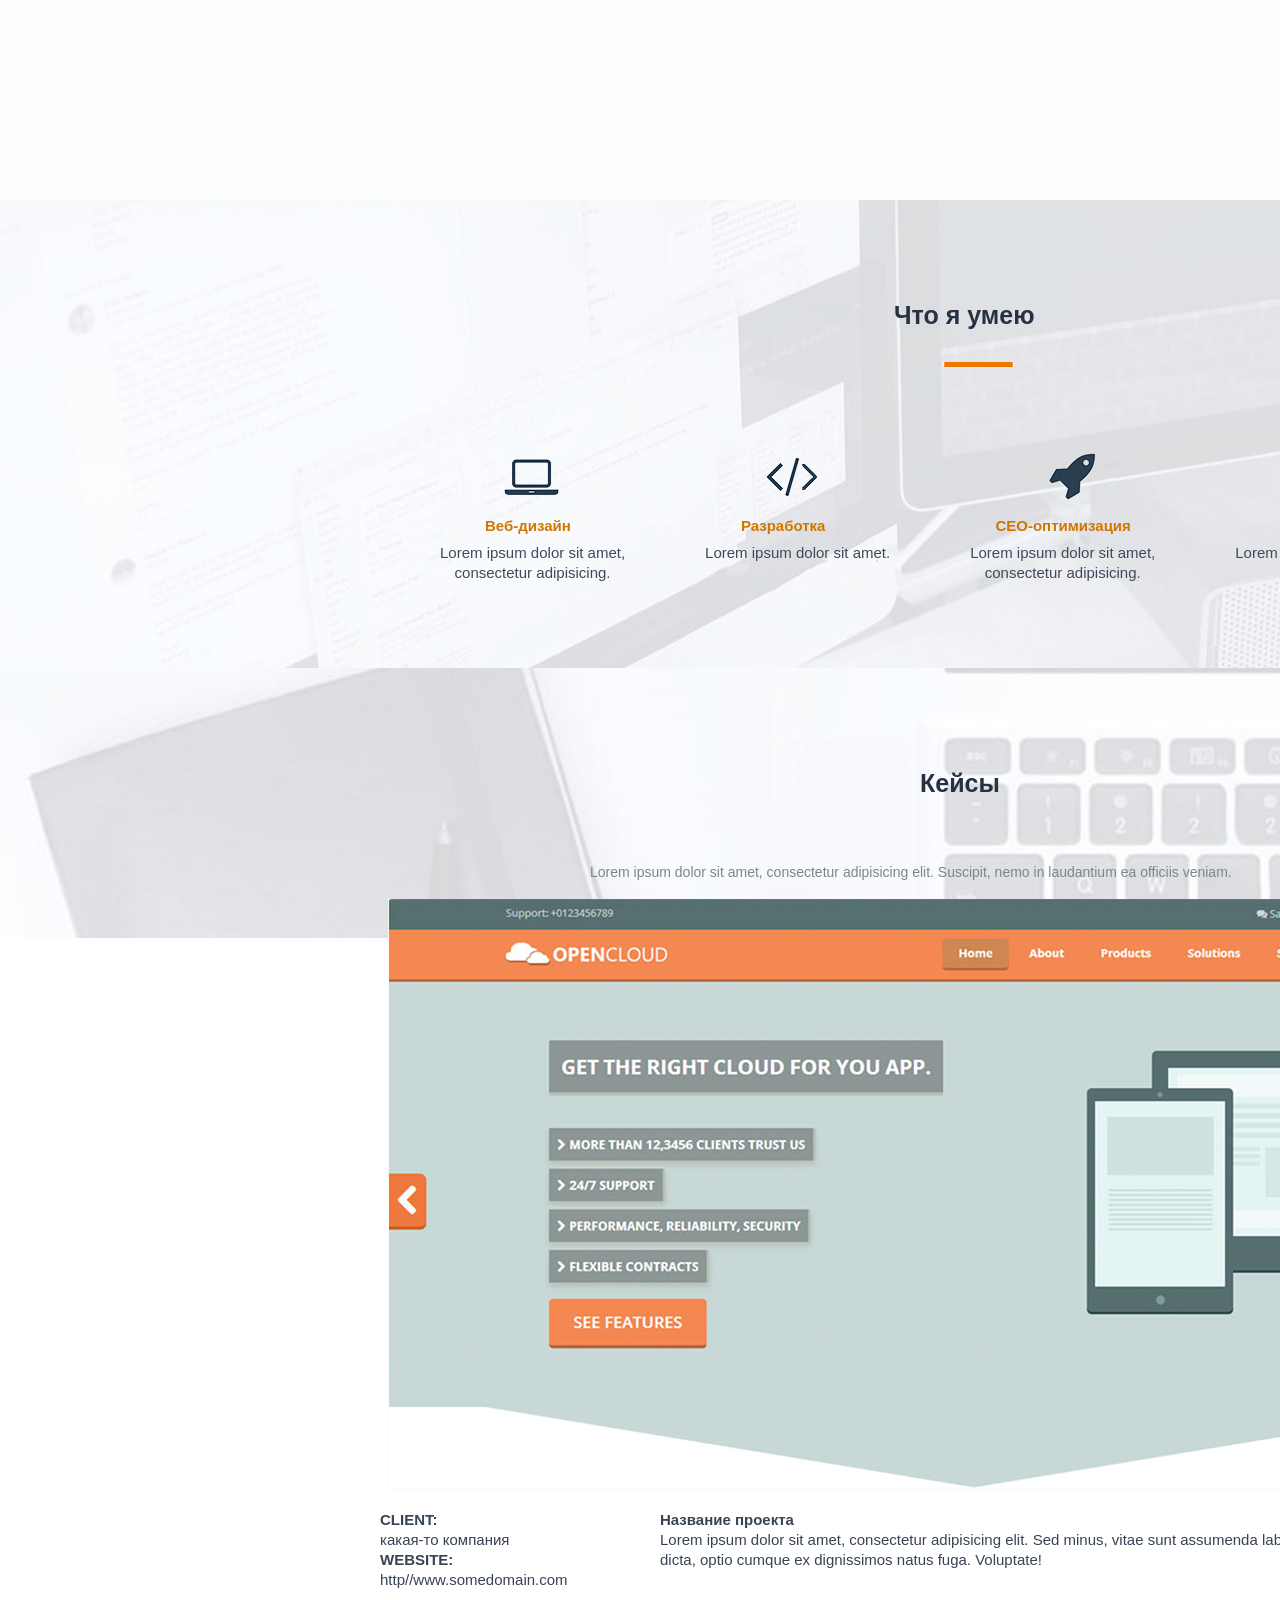
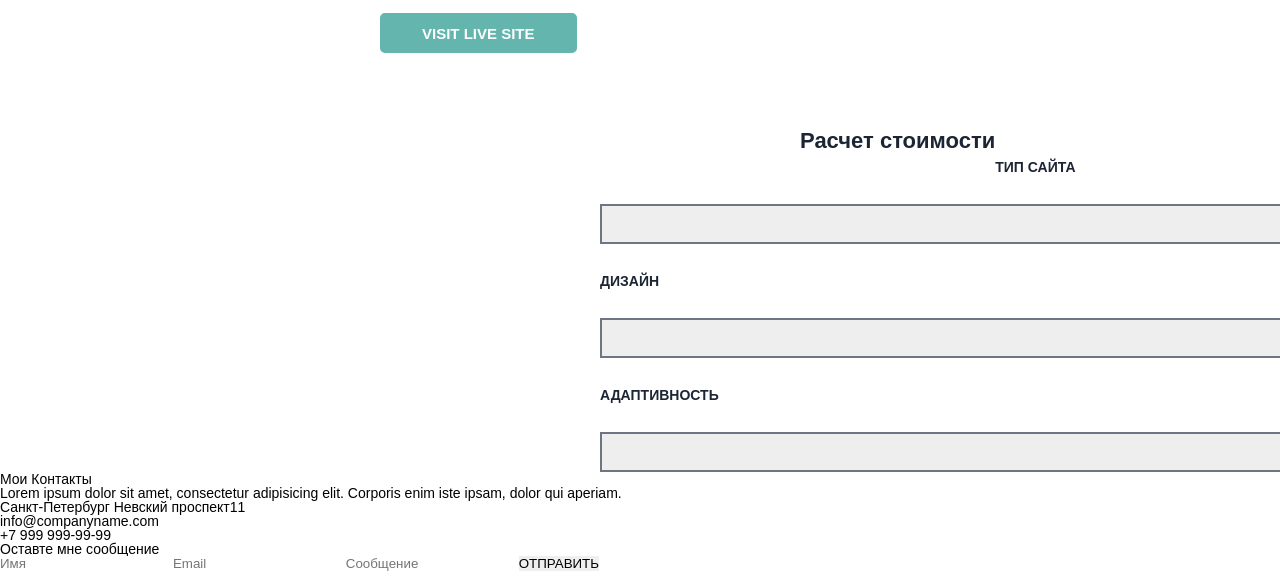
==== commit ea1077c9: "Add files via upload" ====
--- a/src/index.html
+++ b/src/index.html
@@ -41,53 +41,68 @@
         </div>
     </div>
 
-    
-       <div class="about__me">
-        <div class="conteiner"><h3><b>Обо мне</b></h3>
-   <div class="paragraf">
-  <p>
-            Lorem ipsum dolor sit amet, consectetur adipisicing elit. Architecto molestias dolores totam, unde maxime ipsam? Nulla ipsa est eligendi odit repellat alias quidem. In impedit veniam inventore culpa dolorem, itaque. </p>
-        <p>
-            Lorem ipsum dolor sit amet, consectetur adipisicing elit. Architecto molestias dolores totam, unde maxime ipsam? Nulla ipsa est eligendi odit repellat alias quidem. In impedit veniam inventore culpa dolorem, itaque. </p> </div> 
-            <input type="submit" value="Скачать резюме">  
-    </div>  </div>
+
+    <div class="about__me">
+        <div class="conteiner">
+            <h3><b>Обо мне</b></h3>
+            <img src="img/photo.png" alt="">
+            <div class="paragraf">
+                <p>
+                    Lorem ipsum dolor sit amet, consectetur adipisicing elit. Architecto molestias dolores totam, unde maxime ipsam? Nulla ipsa est eligendi odit repellat alias quidem. In impedit veniam inventore culpa dolorem, itaque. </p>
+                <p>
+                    Lorem ipsum dolor sit amet, consectetur adipisicing elit. Architecto molestias dolores totam, unde maxime ipsam? Nulla ipsa est eligendi odit repellat alias quidem. In impedit veniam inventore culpa dolorem, itaque. </p>
+            </div>
+            <input type="submit" value="Скачать резюме">
+        </div>
+    </div>
     <div class="what_can_i_do">
-    <div class="what">    <h3><b>Что я умею</b></h3></div>
-    
-    <div class="My__abilitiesfirst">
-        <ul>
-            <li><b>Веб-дизайн</b></li>
-            <li><b>Разработка</b></li>
-            <li><b>СЕО-оптимизация</b></li>
-            <li><b>Маркетинг</b></li>
-        </ul>
+        <div class="what">
+            <h3><b>Что я умею</b></h3>
+        </div>
+
+        <div class="My__abilitiesfirst">
+            <ul>
+                <li><b>Веб-дизайн</b></li>
+                <li><b>Разработка</b></li>
+                <li><b>СЕО-оптимизация</b></li>
+                <li><b>Маркетинг</b></li>
+            </ul>
+        </div>
+        <div class="My__abilities">
+            <ul>
+                <li> Lorem ipsum dolor sit amet,<br> consectetur adipisicing.</li>
+                <li> Lorem ipsum dolor sit amet.</li>
+                <li> Lorem ipsum dolor sit amet,<br> consectetur adipisicing.</li>
+                <li>Lorem ipsum dolor sit amet,<br> consectetur.</li>
+            </ul>
+        </div>
     </div>
-    <div class="My__abilities">
-        <ul>
-            <li> Lorem ipsum dolor sit amet,<br> consectetur adipisicing.</li>
-            <li> Lorem ipsum dolor sit amet.</li>
-            <li> Lorem ipsum dolor sit amet,<br> consectetur adipisicing.</li>
-            <li>Lorem ipsum dolor sit amet,<br> consectetur.</li>
-        </ul>
-    </div></div>
+
+    <div class="fon">
     <div class="cases">
-     <div class="case">  <h3><b>Кейсы</b></h3></div>
-    <div class="example">
-        <p>Lorem ipsum dolor sit amet, consectetur adipisicing elit. Suscipit, nemo in laudantium ea officiis veniam.</p>
+        <div class="case">
+            <h3><b>Кейсы</b></h3>
+        </div>
+        <div class="example">
+            <p>Lorem ipsum dolor sit amet, consectetur adipisicing elit. Suscipit, nemo in laudantium ea officiis veniam.</p>
+        </div>
     </div>
-    <img src="img/photka.png" alt="">
-    <div class="client">
-        <p> <b>CLIENT:</b> <br> какая-то компания</p>
-        <p> <b> WEBSITE:</b> <br> http//www.somedomain.com</p>
-        <input type="submit" value="VISIT LIVE SITE">
-    </div> 
-    <div class="name__project">
-        <b>Название проекта</b> <br> Lorem ipsum dolor sit amet, consectetur adipisicing elit. Sed minus, vitae sunt assumenda labore quibusdam dolore laudantium dicta, optio cumque ex dignissimos natus fuga. Voluptate!
-        </div></div> 
+   
+        <img src="img/photka.png" alt="">
+        <div class="client">
+            <p> <b>CLIENT:</b> <br> какая-то компания</p>
+            <p> <b> WEBSITE:</b> <br> http//www.somedomain.com</p>
+            <input type="submit" value="VISIT LIVE SITE">
+        </div>
+        <div class="name__project">
+            <b>Название проекта</b> <br> Lorem ipsum dolor sit amet, consectetur adipisicing elit. Sed minus, vitae sunt assumenda labore quibusdam dolore laudantium dicta, optio cumque ex dignissimos natus fuga. Voluptate!
+        </div>
 
 
-    <div class="price">
-        <h3>Расчет стоимости</h3></div>
+       <div class="claculator2">
+        <div class="price">
+            <h3><b>Расчет стоимости</b></h3>
+        </div>
         <form action="0">
             <div class="calculator">
                 <h3>ТИП САЙТА</h3>
@@ -103,22 +118,25 @@
                     <option disabled>Выбирете пункт... </option>
                 </select>
             </div>
-        </form>
-    <div class="stat">
-        <h3><b>НЕМНОГО СТАТИСТИКИ</b></h3>
-        <div class="my__work">
-            <ul>
-                <li><b>120</b> Счастливых клиентов</li>
-                <li><b>4,600</b> Часов работы</li>
-                <li><b>340</b> Проектов Завершено</li>
-                <li><b>23</b> Получено наград</li>
-            </ul>
+        </form></div>
+
+        <div class="stat">
+            <h3><b>НЕМНОГО СТАТИСТИКИ</b></h3>
+            <div class="my__work">
+                <ul>
+                    <li><b>120</b> Счастливых клиентов</li>
+                    <li><b>4,600</b> Часов работы</li>
+                    <li><b>340</b> Проектов Завершено</li>
+                    <li><b>23</b> Получено наград</li>
+                </ul>
+            </div>
         </div>
         <div class="reviews">
             <h3>Отзывы</h3>
             <p>Lorem ipsum dolor sit amet, consectetur adipisicing elit. Officia consectetur, perspiciatis a adipisci eaque eveniet illo pariatur beatae nesciunt quibusdam quo dolores eos, nam quia.</p>
             <p><b>Михаил</b>, Ген директор ПАО "Газпром"</p>
-        </div>
+        </div></div>
+
         <footer>
             <div class="my__contact">
                 <h3>Мои Контакты</h3>
@@ -136,10 +154,8 @@
                     <input type="text" name="text_input2" placeholder="Email">
                     <input type="text" name="text_input3" placeholder="Сообщение">
                     <input type="reset" value="ОТПРАВИТЬ">
-                </form>
-            </div>
-        </footer>
-    </div>
-</body>
+                </form></div>
+          </footer>
+    </body>
 
 </html>
--- a/src/css/style.css
+++ b/src/css/style.css
@@ -33,7 +33,7 @@
 .main {
     width: 150%;
     height: calc(100% - 60px);
-    background: url(../img/boy.png) 90% 100%/auto 85% no-repeat, url(../img/fon.jpg) center/cover no-repeat;
+    background: url(../img/ten.png) 0% 104%/auto auto no-repeat, url(../img/boy.png) 90% 100%/auto 85% no-repeat, url(../img/fon.jpg) center/cover no-repeat;
 }
 
 .title__conteiner {
@@ -67,10 +67,9 @@
 }
 
 .about__me {
-
     width: 150%;
     height: 100%;
-    background: url(../img/4erta.jpg) 50% 18%/auto auto no-repeat, url(../img/photo.png) 50% 32%/auto auto no-repeat, url(../img/fonoviy_sloi.jpg) center/cover no-repeat;
+    background: url(../img/4erta.jpg) 50% 18%/auto auto no-repeat, url(../img/fonoviy_sloi.jpg) center/cover no-repeat;
 }
 
 .conteiner h3 {
@@ -80,16 +79,21 @@
     color: #263244;
 }
 
-.paragraf{
-     margin: 320px 590px 0px 594px;
+.paragraf {
+    float: left;
+    margin: 25px 590px 0px 594px;
+    text-align: left;
+}
+
+.paragraf p {
+    margin: 0px 0px 41px 0px;
     font-size: 15px;
     color: #79878d;
-    float: left;
-    text-align: center;
-    
-}
-.paragraf p{
-    margin: 0px 0px 41px 0px;
+}
+
+.conteiner img {
+    float: left;
+    margin: 106px 0px 0px 845px;
 }
 
 .conteiner input {
@@ -107,10 +111,10 @@
 .what_can_i_do {
     width: 150%;
     height: 52%;
-    background: url(../img/gramophon.png) 71% 60%/auto auto no-repeat , url(../img/rocket.png) 56% 60%/auto auto no-repeat , url(../img/znak.png) 41% 60%/auto auto no-repeat , url(../img/nout.png) 27% 60%/auto auto no-repeat ,  url(../img/4erta.jpg) 51% 35%/auto auto no-repeat , url(../img/img_Fon.jpg) center/cover no-repeat;
-}
-
-.what h3{
+    background: url(../img/gramophon.png) 71% 60%/auto auto no-repeat, url(../img/rocket.png) 56% 60%/auto auto no-repeat, url(../img/znak.png) 41% 60%/auto auto no-repeat, url(../img/nout.png) 27% 60%/auto auto no-repeat, url(../img/4erta.jpg) 51% 35%/auto auto no-repeat, url(../img/img_Fon.jpg) center/cover no-repeat;
+}
+
+.what h3 {
     font-size: 25px;
     margin: 103px 0px 0px 894px;
     float: left;
@@ -122,12 +126,13 @@
     margin: 190px 400px 0px 400px;
 }
 
-.My__abilitiesfirst li{
+.My__abilitiesfirst li {
     float: left;
     font-size: 15px;
     color: #cf7600;
     text-align: center;
     margin: 0px 85px 0px 85px;
+
 }
 
 .My__abilities {
@@ -135,50 +140,53 @@
     margin: 10px 250px 0px 400px;
 }
 
-.My__abilities li{
+.My__abilities li {
     float: left;
     font-size: 15px;
     color: #3f495a;
     text-align: center;
-     margin: 0px 40px 0px 40px;
-   }
-
-.cases{
+    margin: 0px 40px 0px 40px;
+    line-height: 20px;
+}
+
+.fon {
     width: 150%;
     height: 100%;
-    background:  url(../img/4erta.jpg) 50.7% 18%/auto auto no-repeat , url(../img/sloy.png) center/cover no-repeat;
-}
-
-.cases img{
-    float: left;
-    margin: 40px 360px 0px 0px;
-}
-
-.case h3{
-  font-size: 25px;
+    background: url(../img/4erta.jpg) 50.7% 17%/auto auto no-repeat, url(../img/fon2.png) center/cover no-repeat;
+}
+
+.case h3 {
+    font-size: 25px;
     margin: 103px 0px 0px 920px;
     float: left;
     color: #263244;
 }
 
-.example p{
-    float: left;
-    margin: 69px 600px 0px 590px; 
+.example p {
+    float: left;
+    margin: 69px 600px 0px 590px;
     color: #79878d;
 }
 
+.fon img {
+    float: left;
+    margin-top: 20px;
+}
+
 .client {
     float: left;
-    margin: 40px 0px 0px 380px;
-}
-
-.client p{
+    margin: -220px 0px 0px 380px;
+}
+
+.client p {
     font-size: 15px;
     text-align: left;
     line-height: normal;
-}
-    
-.client input{
+    color: #384354;
+    line-height: 20px;
+}
+
+.client input {
     height: 40px;
     text-align: center;
     border: 2px solid #63b5ae;
@@ -191,9 +199,51 @@
     margin: 23px 0px 0px 0px;
 }
 
-.name__project{
-    float: left;
-    margin: auto 390px 0px 660px;
-}
-   
- +.name__project {
+    float: left;
+    margin: -220px 390px 0px 660px;
+    font-size: 15px;
+    color: #384354;
+    line-height: 20px;
+}
+
+.claculator2 {
+    float: left;
+    margin: 0px 0px 0px 800px;
+    text-align: left;
+}
+
+.price {
+    font-size: 22px;
+    float: left;
+    color: #1c2534;
+    margin-bottom: 40px;
+}
+ 
+.calculator {
+    margin: 0px 0px 0px -200px;
+}
+
+.calculator h3 {
+   text-align: left;
+    margin: 30px 0px 30px 0px;
+    font-weight: 600;
+    color: #1c2534 ;
+
+}
+
+.calculator select{
+   height: 40px;
+    text-align: left;
+    border: 2px solid #6d7682;
+    background: #eee;
+    color: #6d7682;
+    font-size: 13px;
+    padding: 0px 700px 0px 0px;
+}
+
+.stat{
+    width: 150%;
+    height: calc(100% - 70%);
+    background: url(../img/fon3.jpg) center/cover no-repeat; 
+}
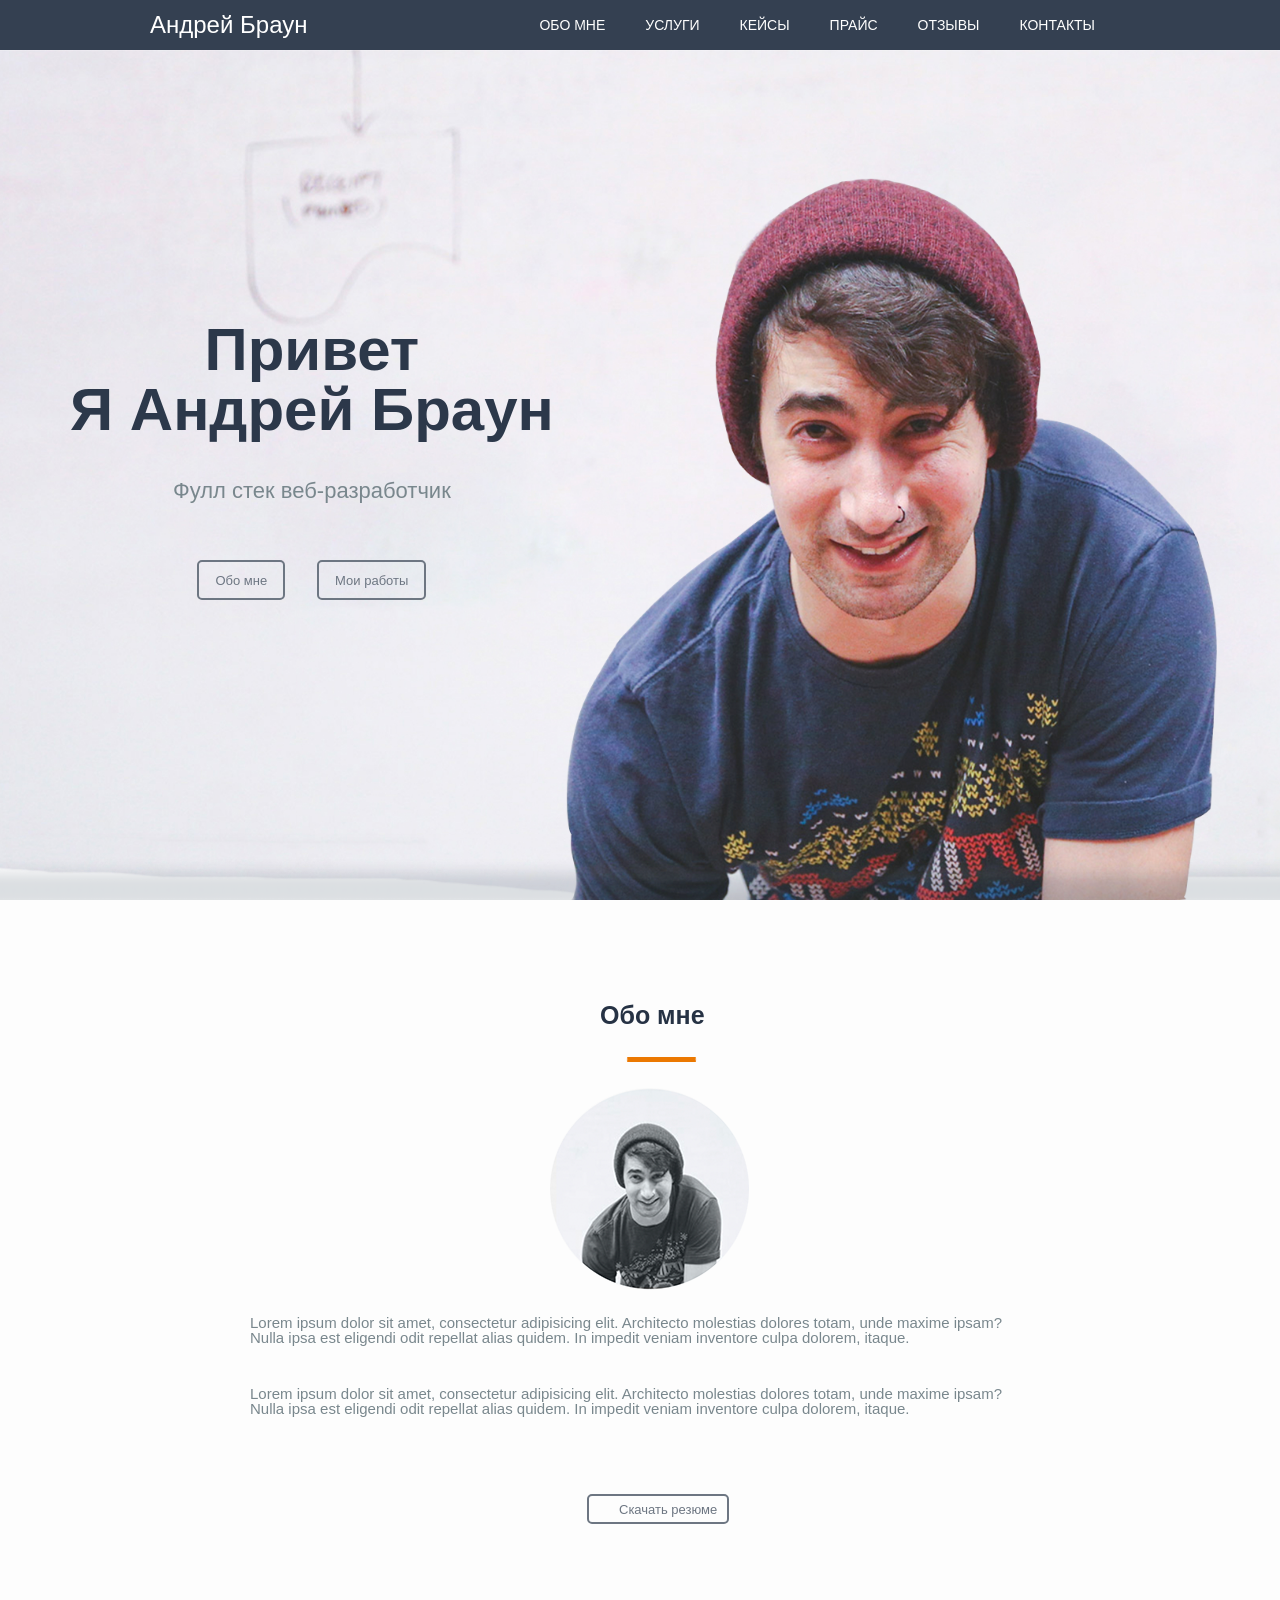
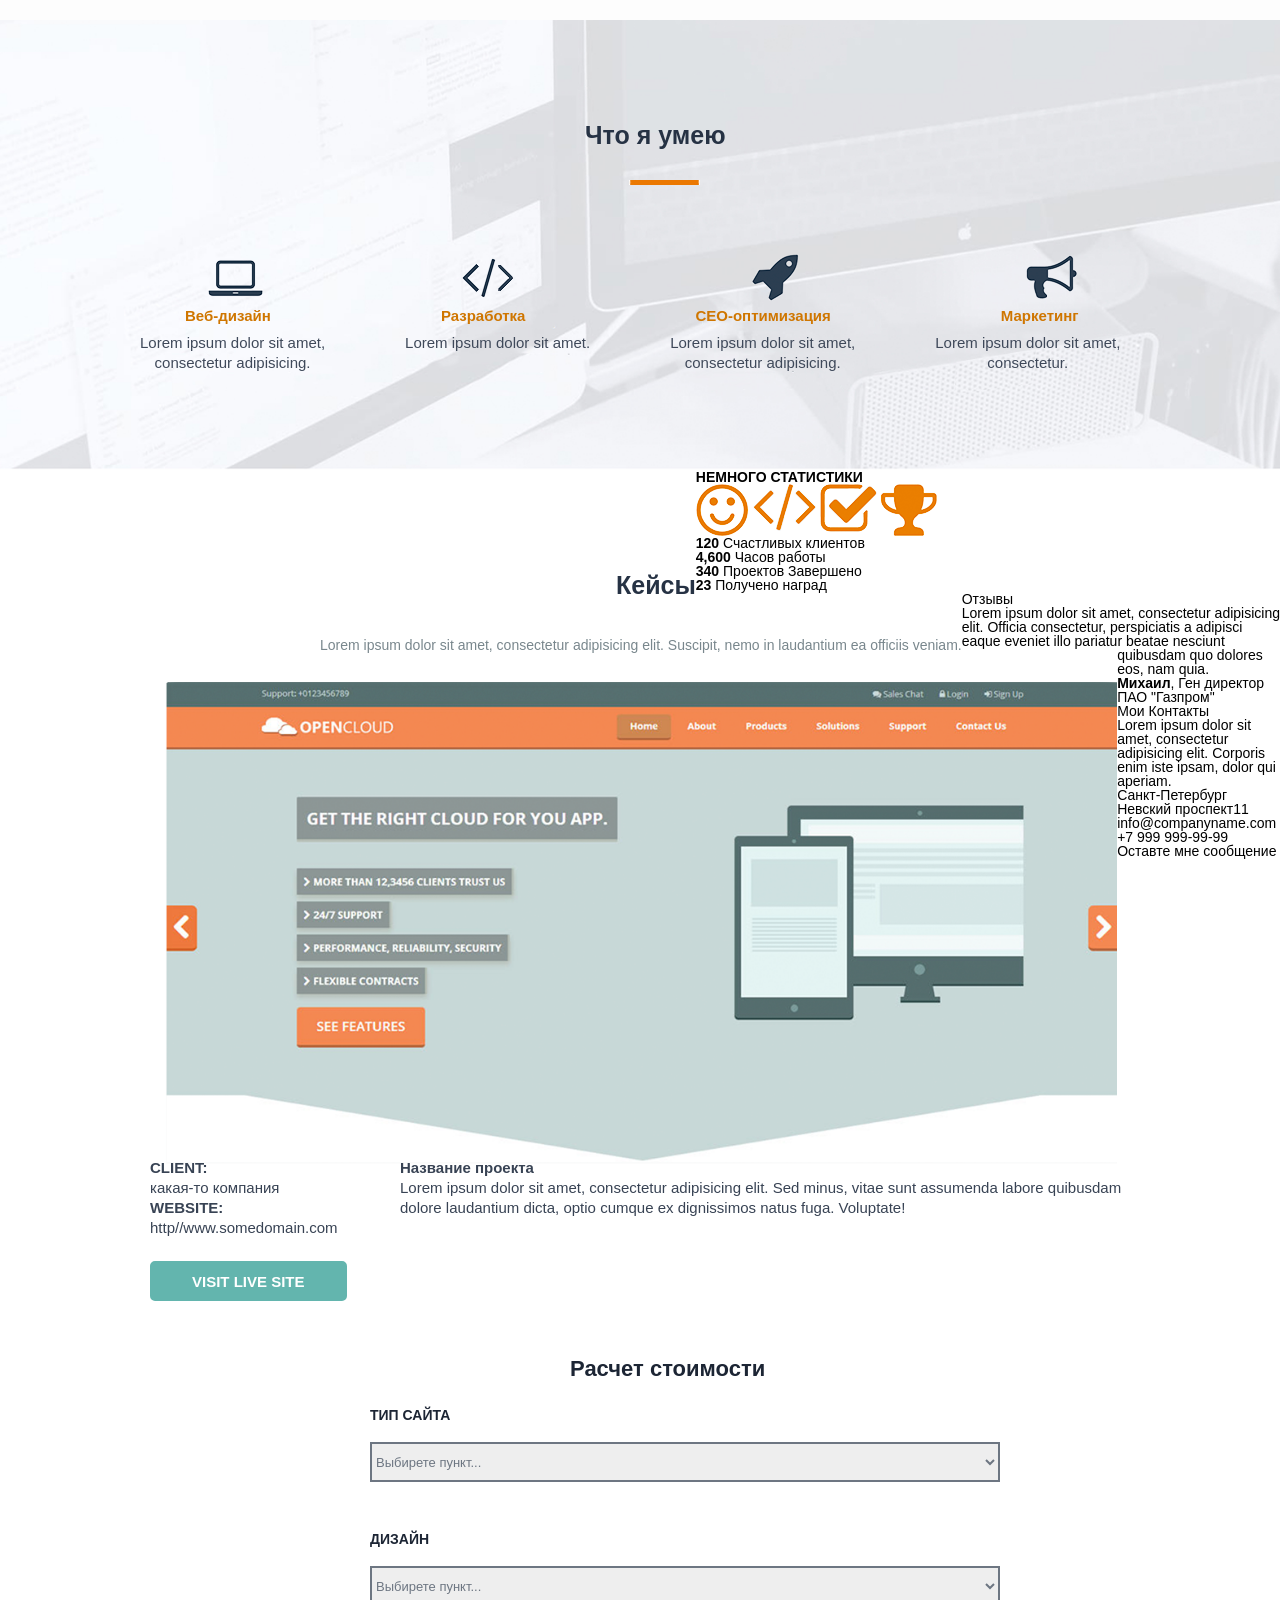
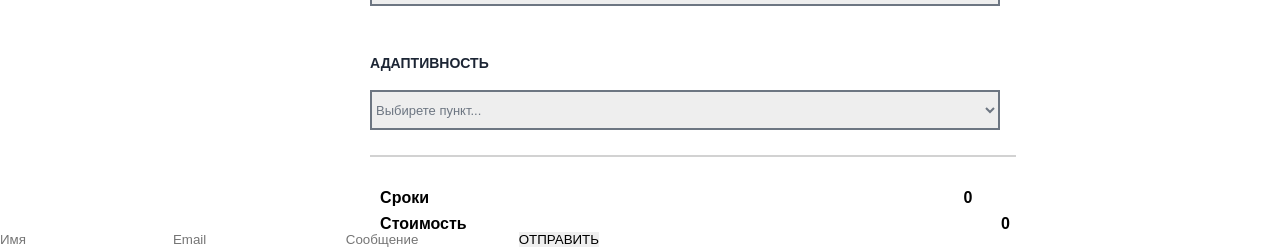
==== commit 7e3423de: "Add files via upload" ====
--- a/src/index.html
+++ b/src/index.html
@@ -78,7 +78,7 @@
         </div>
     </div>
 
-    <div class="fon">
+
     <div class="cases">
         <div class="case">
             <h3><b>Кейсы</b></h3>
@@ -86,20 +86,19 @@
         <div class="example">
             <p>Lorem ipsum dolor sit amet, consectetur adipisicing elit. Suscipit, nemo in laudantium ea officiis veniam.</p>
         </div>
+        <img src="img/photka.png" alt="">
+    
+    <div class="client">
+        <p> <b>CLIENT:</b> <br> какая-то компания</p>
+        <p> <b> WEBSITE:</b> <br> http//www.somedomain.com</p>
+        <input type="submit" value="VISIT LIVE SITE">
     </div>
-   
-        <img src="img/photka.png" alt="">
-        <div class="client">
-            <p> <b>CLIENT:</b> <br> какая-то компания</p>
-            <p> <b> WEBSITE:</b> <br> http//www.somedomain.com</p>
-            <input type="submit" value="VISIT LIVE SITE">
-        </div>
-        <div class="name__project">
-            <b>Название проекта</b> <br> Lorem ipsum dolor sit amet, consectetur adipisicing elit. Sed minus, vitae sunt assumenda labore quibusdam dolore laudantium dicta, optio cumque ex dignissimos natus fuga. Voluptate!
-        </div>
+    <div class="name__project">
+        <b>Название проекта</b> <br> Lorem ipsum dolor sit amet, consectetur adipisicing elit. Sed minus, vitae sunt assumenda labore quibusdam dolore laudantium dicta, optio cumque ex dignissimos natus fuga. Voluptate!
+    </div></div>
 
 
-       <div class="claculator2">
+    <div class="claculator2">
         <div class="price">
             <h3><b>Расчет стоимости</b></h3>
         </div>
@@ -107,55 +106,67 @@
             <div class="calculator">
                 <h3>ТИП САЙТА</h3>
                 <select name="list1" id="list1">
-                    <option disabled>Выбирете пункт... </option>
+                    <option selected>Выбирете пункт... </option>
                 </select>
                 <h3>ДИЗАЙН</h3>
                 <select name="list2" id="list2">
-                    <option disabled>Выбирете пункт... </option>
+                    <option selected>Выбирете пункт... </option>
                 </select>
                 <h3>АДАПТИВНОСТЬ</h3>
                 <select name="list3" id="list3">
-                    <option disabled>Выбирете пункт... </option>
+                    <option selected>Выбирете пункт... </option>
                 </select>
+                <img src="img/liniya_poditoga.jpg" alt="">
             </div>
-        </form></div>
 
-        <div class="stat">
-            <h3><b>НЕМНОГО СТАТИСТИКИ</b></h3>
-            <div class="my__work">
-                <ul>
-                    <li><b>120</b> Счастливых клиентов</li>
-                    <li><b>4,600</b> Часов работы</li>
-                    <li><b>340</b> Проектов Завершено</li>
-                    <li><b>23</b> Получено наград</li>
-                </ul>
+            <div class="poditog">
+                <p><b>Сроки 0</b></p>
+                <p><b>Стоимость 0</b></p>
             </div>
+        </form>
+    </div>
+
+    <div class="stat">
+        <h3><b>НЕМНОГО СТАТИСТИКИ</b></h3>
+        <div class="my__work">
+            <img src="img/smail.png" alt="">
+            <img src="img/skobku.png" alt="">
+            <img src="img/galochka.png" alt="">
+            <img src="img/kubok.png" alt="">
+            <ul>
+                <li><b>120</b> Счастливых клиентов</li>
+                <li><b>4,600</b> Часов работы</li>
+                <li><b>340</b> Проектов Завершено</li>
+                <li><b>23</b> Получено наград</li>
+            </ul>
         </div>
-        <div class="reviews">
-            <h3>Отзывы</h3>
-            <p>Lorem ipsum dolor sit amet, consectetur adipisicing elit. Officia consectetur, perspiciatis a adipisci eaque eveniet illo pariatur beatae nesciunt quibusdam quo dolores eos, nam quia.</p>
-            <p><b>Михаил</b>, Ген директор ПАО "Газпром"</p>
-        </div></div>
+    </div>
+    <div class="reviews">
+        <h3>Отзывы</h3>
+        <p>Lorem ipsum dolor sit amet, consectetur adipisicing elit. Officia consectetur, perspiciatis a adipisci eaque eveniet illo pariatur beatae nesciunt quibusdam quo dolores eos, nam quia.</p>
+        <p><b>Михаил</b>, Ген директор ПАО "Газпром"</p>
+    </div>
 
-        <footer>
-            <div class="my__contact">
-                <h3>Мои Контакты</h3>
-                <p>Lorem ipsum dolor sit amet, consectetur adipisicing elit. Corporis enim iste ipsam, dolor qui aperiam.</p>
-                <ul>
-                    <li>Санкт-Петербург Невский проспект11</li>
-                    <li>info@companyname.com</li>
-                    <li>+7 999 999-99-99</li>
-                </ul>
-                <h3>Оставте мне сообщение</h3>
-            </div>
-            <div class="data">
-                <form action="0">
-                    <input type="text" name="text_input1" placeholder="Имя">
-                    <input type="text" name="text_input2" placeholder="Email">
-                    <input type="text" name="text_input3" placeholder="Сообщение">
-                    <input type="reset" value="ОТПРАВИТЬ">
-                </form></div>
-          </footer>
-    </body>
+    <footer>
+        <div class="my__contact">
+            <h3>Мои Контакты</h3>
+            <p>Lorem ipsum dolor sit amet, consectetur adipisicing elit. Corporis enim iste ipsam, dolor qui aperiam.</p>
+            <ul>
+                <li>Санкт-Петербург Невский проспект11</li>
+                <li>info@companyname.com</li>
+                <li>+7 999 999-99-99</li>
+            </ul>
+            <h3>Оставте мне сообщение</h3>
+        </div>
+        <div class="data">
+            <form action="0">
+                <input type="text" name="text_input1" placeholder="Имя">
+                <input type="text" name="text_input2" placeholder="Email">
+                <input type="text" name="text_input3" placeholder="Сообщение">
+                <input type="reset" value="ОТПРАВИТЬ">
+            </form>
+        </div>
+    </footer>
+</body>
 
 </html>
--- a/src/css/style.css
+++ b/src/css/style.css
@@ -3,42 +3,42 @@
 }
 
 nav {
-    width: 150%;
-    height: 60px;
+    width: 100%;
+    height: 50px;
     background: #344051;
 }
 
 .logo {
     color: #fff;
-    font-size: 28px;
-    line-height: 60px;
-    padding-left: 388px;
+    font-size: 24px;
+    line-height: 50px;
+    padding-left: 150px;
     float: left;
 }
 
 .menu {
     float: left;
-    padding-left: 432px;
+    padding-left: 232px;
 }
 
 .menu li {
     float: left;
-    line-height: 60px;
+    line-height: 50px;
     color: #fff;
     margin-right: 40px;
-    font-size: 16px;
+    font-size: 14px;
     text-transform: uppercase;
 }
 
 .main {
-    width: 150%;
-    height: calc(100% - 60px);
-    background: url(../img/ten.png) 0% 104%/auto auto no-repeat, url(../img/boy.png) 90% 100%/auto 85% no-repeat, url(../img/fon.jpg) center/cover no-repeat;
+    width: 100%;
+    height: calc(100% - 50px);
+    background: url(../img/ten.png) 100% 103%/auto auto no-repeat, url(../img/boy.png) 90% 100%/auto 85% no-repeat, url(../img/fon.jpg) center/cover no-repeat;
 }
 
 .title__conteiner {
     float: left;
-    margin: 432px 0px 0px 404px;
+    margin: 270px 0px 0px 70px;
     color: #2c384a;
     text-align: center;
 }
@@ -67,21 +67,26 @@
 }
 
 .about__me {
-    width: 150%;
-    height: 100%;
-    background: url(../img/4erta.jpg) 50% 18%/auto auto no-repeat, url(../img/fonoviy_sloi.jpg) center/cover no-repeat;
+    width: 100%;
+    height: 80%;
+    background: url(../img/4erta.jpg) 51.8% 22%/auto auto no-repeat, url(../img/fonoviy_sloi.jpg) center/cover no-repeat;
 }
 
 .conteiner h3 {
     font-size: 25px;
-    margin: 103px 0px 0px 894px;
+    margin: 103px 0px 0px 600px;
     float: left;
     color: #263244;
 }
 
+.conteiner img {
+    float: left;
+    margin: 60px 0px 0px 550px;
+}
+
 .paragraf {
     float: left;
-    margin: 25px 590px 0px 594px;
+    margin: 25px 250px 0px 250px;
     text-align: left;
 }
 
@@ -89,11 +94,6 @@
     margin: 0px 0px 41px 0px;
     font-size: 15px;
     color: #79878d;
-}
-
-.conteiner img {
-    float: left;
-    margin: 106px 0px 0px 845px;
 }
 
 .conteiner input {
@@ -105,25 +105,25 @@
     color: #6d7682;
     font-size: 13px;
     padding: 0px 10px 0px 30px;
-    margin: 37px 0px 0px 884px;
+    margin: 37px 0px 0px 587px;
 }
 
 .what_can_i_do {
-    width: 150%;
-    height: 52%;
-    background: url(../img/gramophon.png) 71% 60%/auto auto no-repeat, url(../img/rocket.png) 56% 60%/auto auto no-repeat, url(../img/znak.png) 41% 60%/auto auto no-repeat, url(../img/nout.png) 27% 60%/auto auto no-repeat, url(../img/4erta.jpg) 51% 35%/auto auto no-repeat, url(../img/img_Fon.jpg) center/cover no-repeat;
+    width: 100%;
+    height: 50%;
+    background: url(../img/gramophon.png) 83.5% 58%/auto auto no-repeat, url(../img/rocket.png) 61% 58%/auto auto no-repeat, url(../img/znak.png) 37.6% 58%/auto auto no-repeat, url(../img/nout.png) 17% 58%/auto auto no-repeat, url(../img/4erta.jpg) 52% 36%/auto auto no-repeat, url(../img/img_Fon.jpg) center/cover no-repeat;
 }
 
 .what h3 {
     font-size: 25px;
-    margin: 103px 0px 0px 894px;
+    margin: 103px 0px 0px 585px;
     float: left;
     color: #263244;
 }
 
 .My__abilitiesfirst {
     float: left;
-    margin: 190px 400px 0px 400px;
+    margin: 160px 0px 0px 100px;
 }
 
 .My__abilitiesfirst li {
@@ -137,7 +137,7 @@
 
 .My__abilities {
     float: left;
-    margin: 10px 250px 0px 400px;
+    margin: 10px 0px 0px 100px;
 }
 
 .My__abilities li {
@@ -149,33 +149,33 @@
     line-height: 20px;
 }
 
-.fon {
-    width: 150%;
-    height: 100%;
-    background: url(../img/4erta.jpg) 50.7% 17%/auto auto no-repeat, url(../img/fon2.png) center/cover no-repeat;
-}
-
-.case h3 {
+.cases h3 {
     font-size: 25px;
-    margin: 103px 0px 0px 920px;
+    margin: 103px 0px 0px 616px;
     float: left;
     color: #263244;
 }
 
+.cases {
+    background: url(../img/4erta.jpg) 52% 13.7%/auto auto no-repeat;
+}
+
 .example p {
     float: left;
-    margin: 69px 600px 0px 590px;
+    margin: 40px 0px 0px 320px;
     color: #79878d;
 }
 
-.fon img {
-    float: left;
-    margin-top: 20px;
+.cases img {
+    float: left;
+    height: 99;
+    width: 99%;
+    margin: 30px 0px 0px -150px;
 }
 
 .client {
     float: left;
-    margin: -220px 0px 0px 380px;
+    margin: -200px 0px 0px 150px;
 }
 
 .client p {
@@ -201,7 +201,7 @@
 
 .name__project {
     float: left;
-    margin: -220px 390px 0px 660px;
+    margin: -200px 147px 0px 400px;
     font-size: 15px;
     color: #384354;
     line-height: 20px;
@@ -209,7 +209,7 @@
 
 .claculator2 {
     float: left;
-    margin: 0px 0px 0px 800px;
+    margin: 0px 0px 0px 570px;
     text-align: left;
 }
 
@@ -217,33 +217,50 @@
     font-size: 22px;
     float: left;
     color: #1c2534;
-    margin-bottom: 40px;
-}
- 
+
+}
+
 .calculator {
-    margin: 0px 0px 0px -200px;
+    margin: 20px 0px 0px -200px;
 }
 
 .calculator h3 {
-   text-align: left;
-    margin: 30px 0px 30px 0px;
+    text-align: start;
+    margin: 50px 0px 20px 0px;
     font-weight: 600;
-    color: #1c2534 ;
-
-}
-
-.calculator select{
-   height: 40px;
-    text-align: left;
+    color: #1c2534;
+}
+
+
+.calculator select {
+    height: 40px;
+    text-align: start;
     border: 2px solid #6d7682;
     background: #eee;
     color: #6d7682;
     font-size: 13px;
-    padding: 0px 700px 0px 0px;
-}
-
-.stat{
-    width: 150%;
-    height: calc(100% - 70%);
-    background: url(../img/fon3.jpg) center/cover no-repeat; 
-}
+    padding: 0px 500px 0px 0px;
+}
+
+.calculator img {
+    float: left;
+    height: 100%;
+    width: 71%;
+    margin: 25px 0px 0px 0px;
+}
+
+.poditog {
+    float: left;
+    margin: 50px 0px 0px -636px;
+    font-size: 16px;
+    white-space: nowrap;
+    word-spacing: 530px;
+}
+
+.poditog p{
+    
+    margin-top: 10px;
+}
+
+
+ 
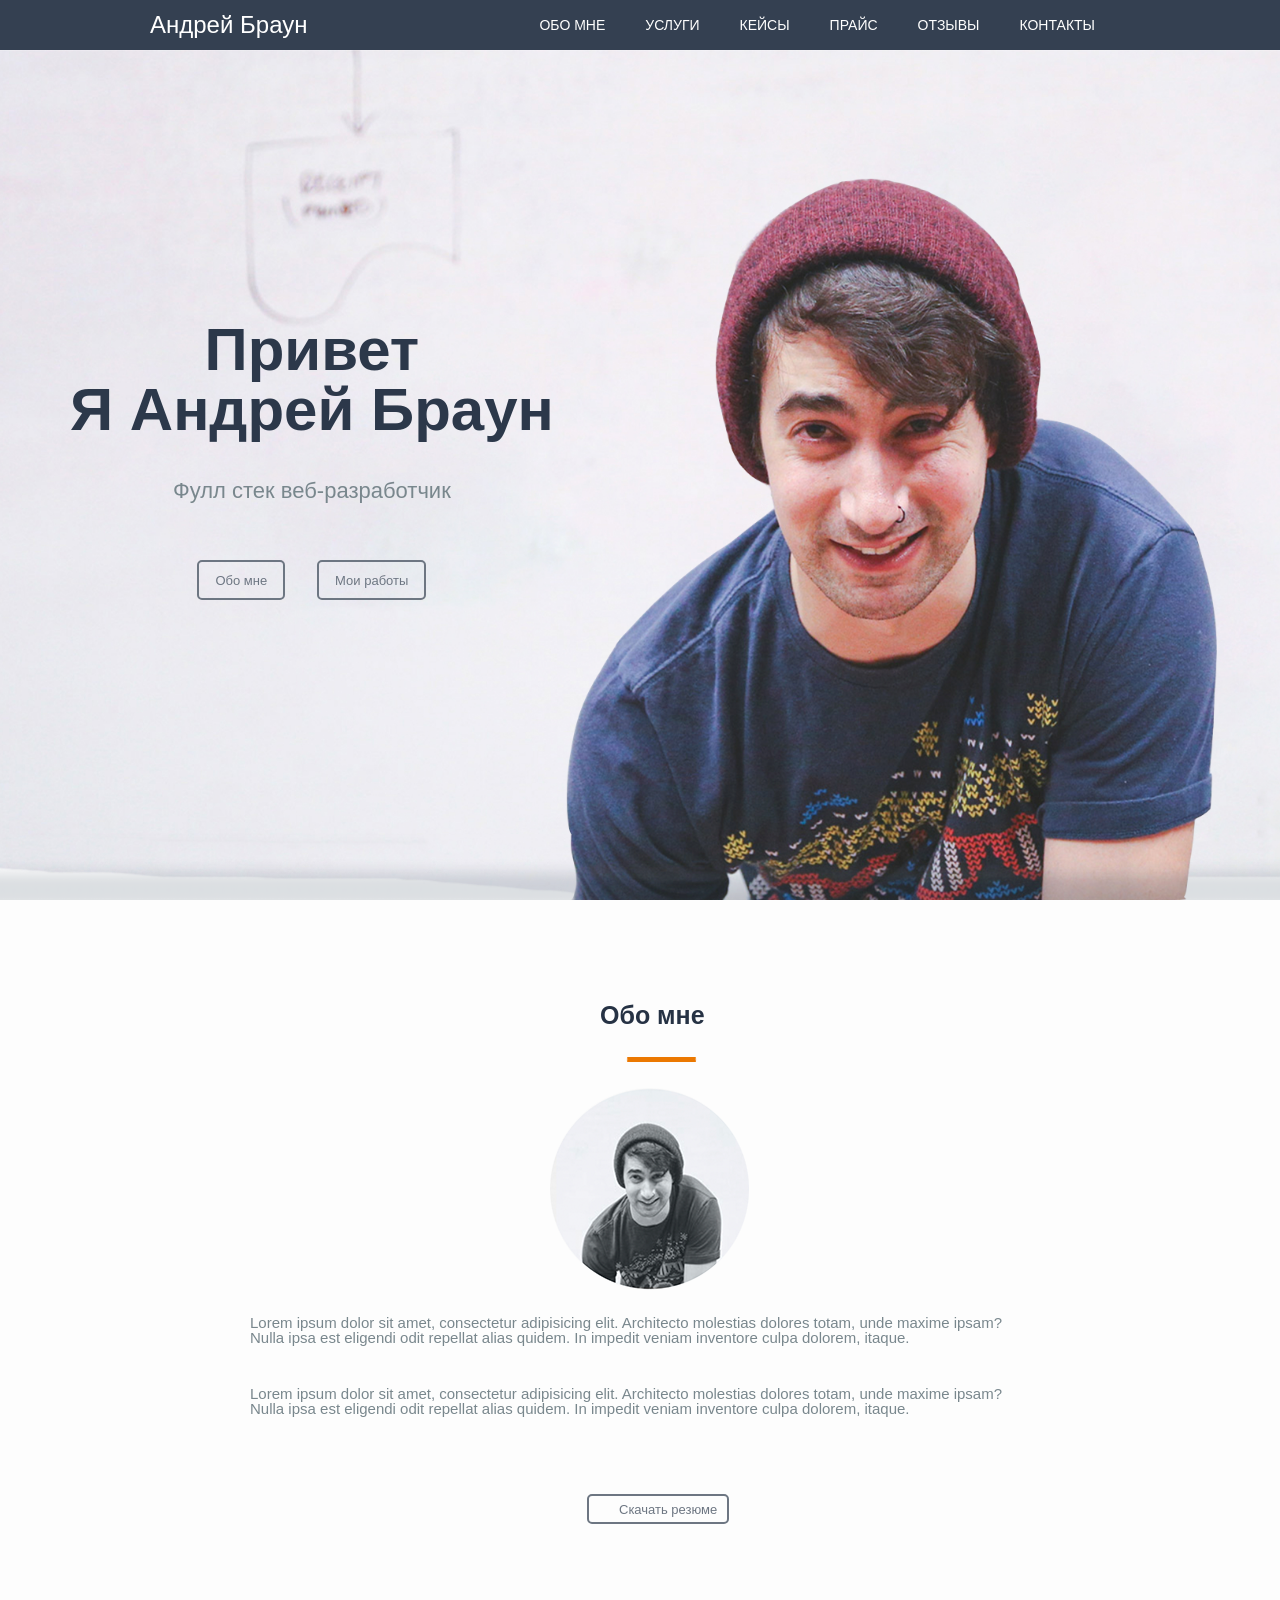
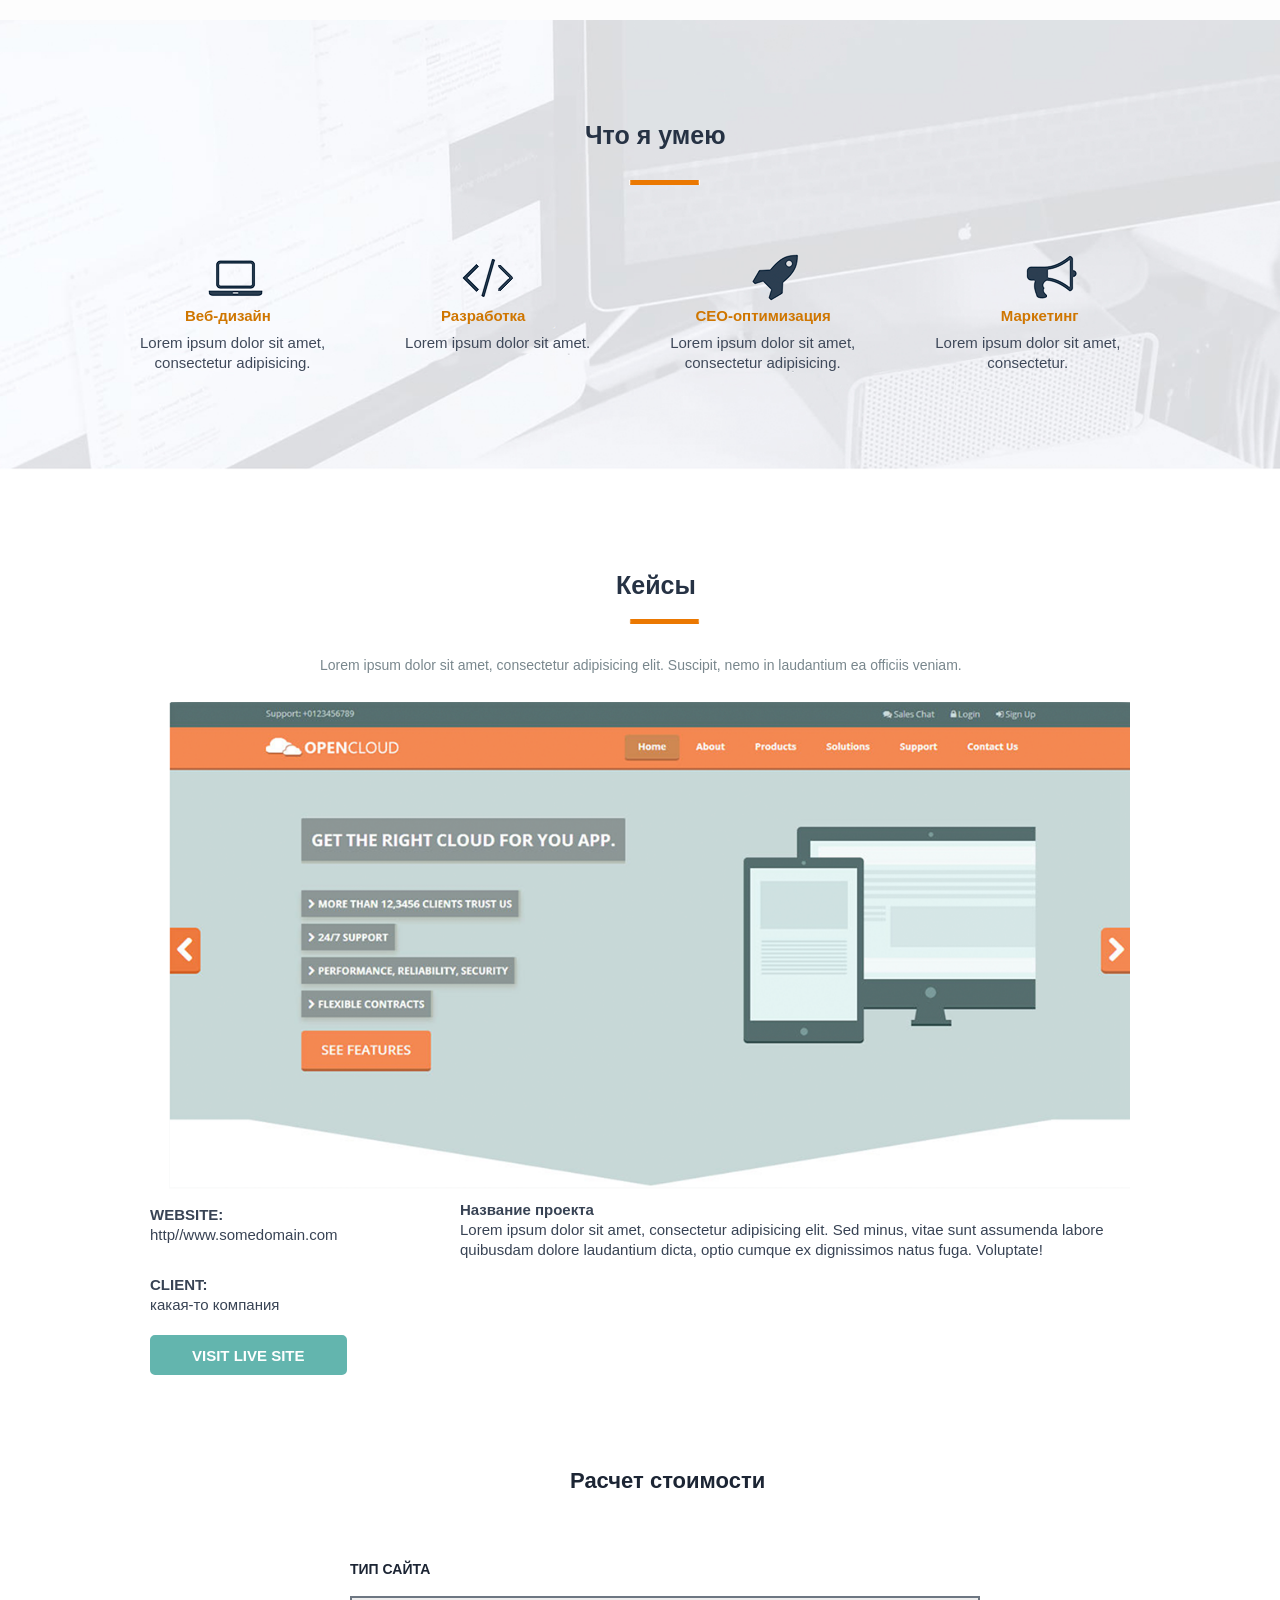
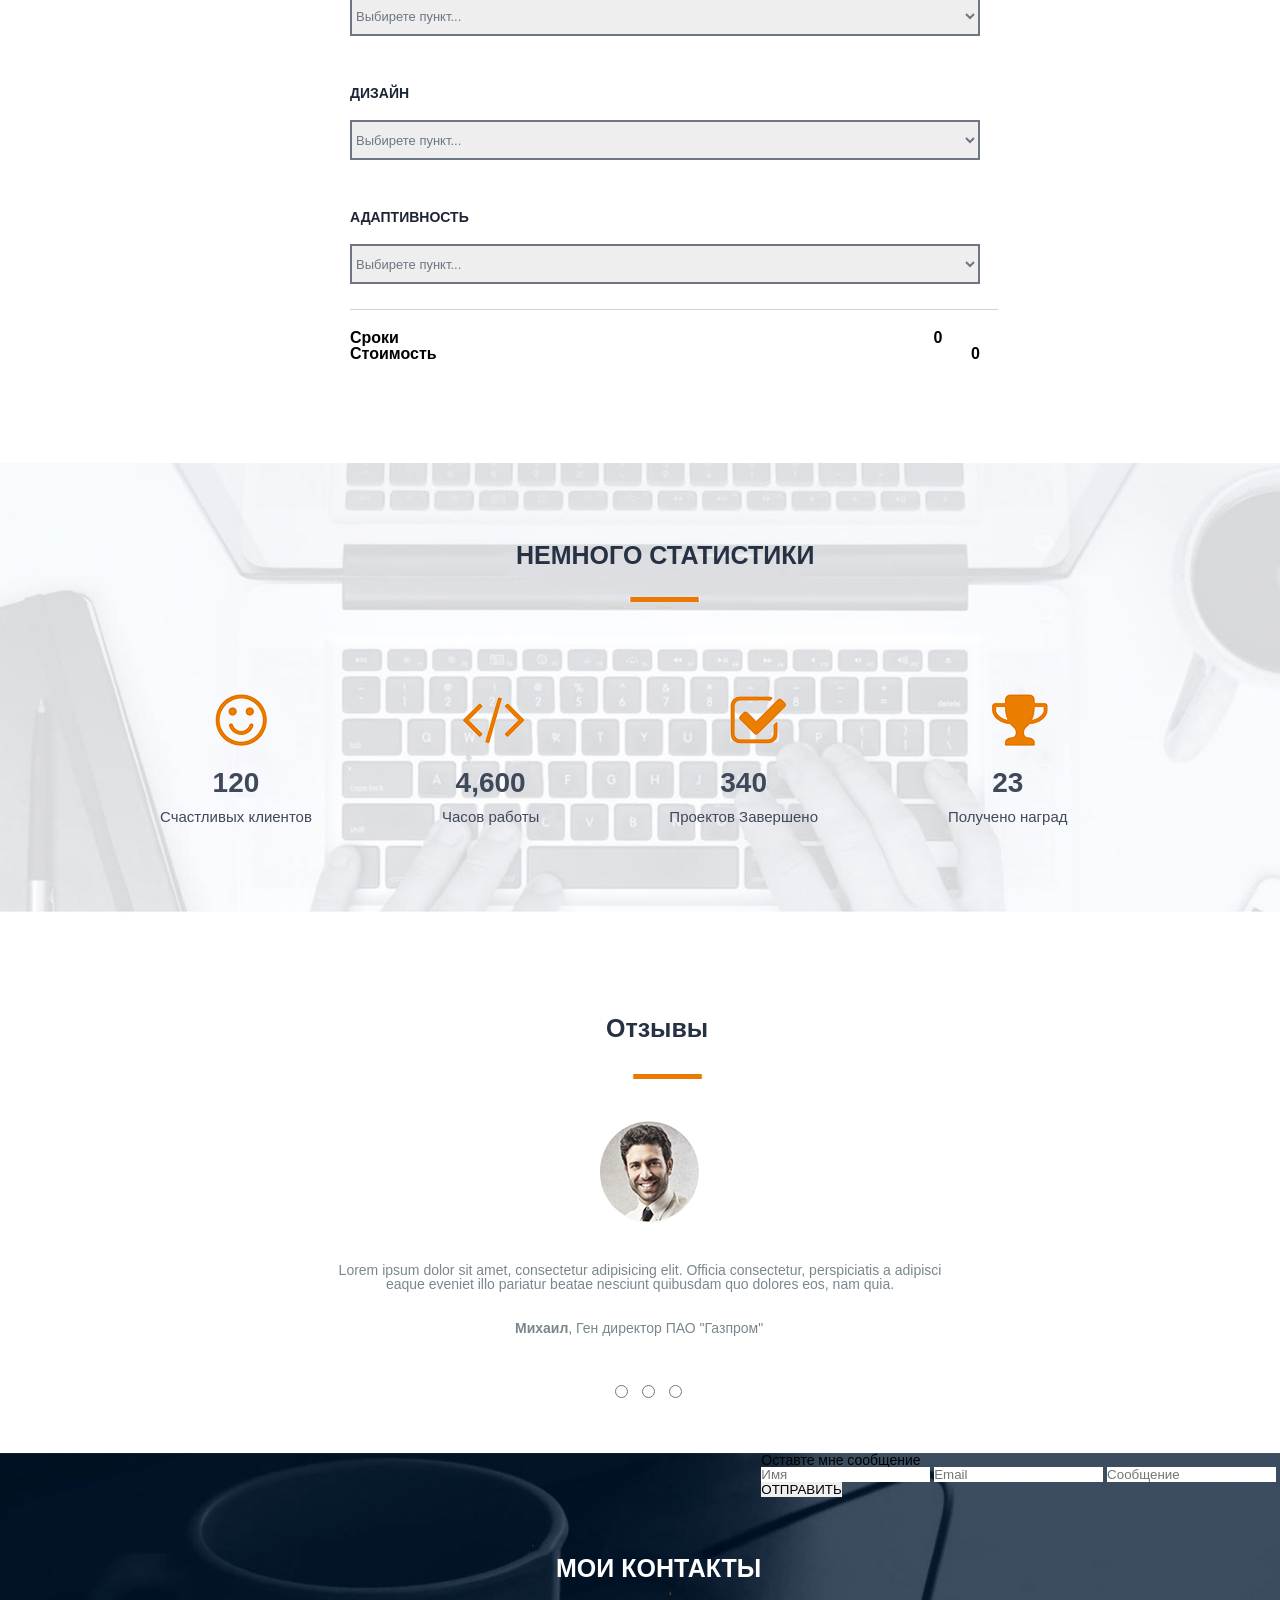
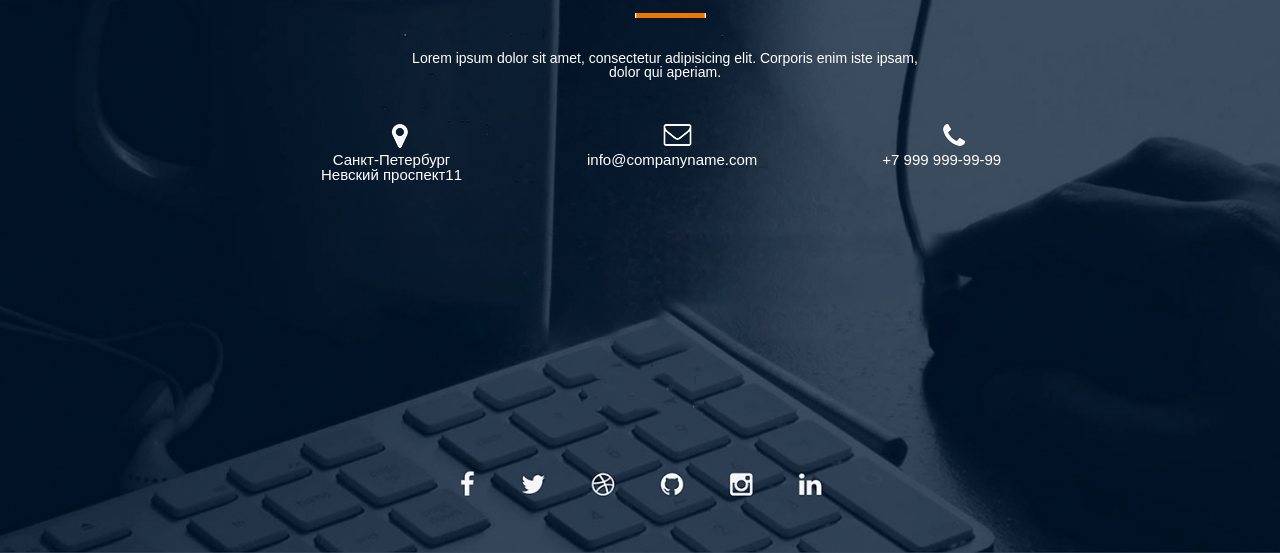
==== commit b7b6c419: "Add files via upload" ====
--- a/src/index.html
+++ b/src/index.html
@@ -86,16 +86,14 @@
         <div class="example">
             <p>Lorem ipsum dolor sit amet, consectetur adipisicing elit. Suscipit, nemo in laudantium ea officiis veniam.</p>
         </div>
-        <img src="img/photka.png" alt="">
-    
-    <div class="client">
-        <p> <b>CLIENT:</b> <br> какая-то компания</p>
-        <p> <b> WEBSITE:</b> <br> http//www.somedomain.com</p>
-        <input type="submit" value="VISIT LIVE SITE">
+        <div class="client">
+            <img src="img/photka.png" alt="">
+            <p> <b>CLIENT:</b> <br> какая-то компания</p>
+            <p> <b> WEBSITE:</b> <br> http//www.somedomain.com</p>
+            <div class="nazvanie"><b>Название проекта</b> <br> Lorem ipsum dolor sit amet, consectetur adipisicing elit. Sed minus, vitae sunt assumenda labore quibusdam dolore laudantium dicta, optio cumque ex dignissimos natus fuga. Voluptate! </div>
+            <input type="submit" value="VISIT LIVE SITE">
+        </div>
     </div>
-    <div class="name__project">
-        <b>Название проекта</b> <br> Lorem ipsum dolor sit amet, consectetur adipisicing elit. Sed minus, vitae sunt assumenda labore quibusdam dolore laudantium dicta, optio cumque ex dignissimos natus fuga. Voluptate!
-    </div></div>
 
 
     <div class="claculator2">
@@ -129,43 +127,47 @@
     <div class="stat">
         <h3><b>НЕМНОГО СТАТИСТИКИ</b></h3>
         <div class="my__work">
-            <img src="img/smail.png" alt="">
-            <img src="img/skobku.png" alt="">
-            <img src="img/galochka.png" alt="">
-            <img src="img/kubok.png" alt="">
             <ul>
-                <li><b>120</b> Счастливых клиентов</li>
-                <li><b>4,600</b> Часов работы</li>
-                <li><b>340</b> Проектов Завершено</li>
-                <li><b>23</b> Получено наград</li>
+                <li><b>120</b><br> Счастливых клиентов</li>
+                <li><b>4,600</b><br> Часов работы</li>
+                <li><b>340</b><br> Проектов Завершено</li>
+                <li><b>23</b><br> Получено наград</li>
             </ul>
         </div>
     </div>
     <div class="reviews">
-        <h3>Отзывы</h3>
+        <h3><b>Отзывы</b></h3>
+        <img src="img/4el.png" alt="">
         <p>Lorem ipsum dolor sit amet, consectetur adipisicing elit. Officia consectetur, perspiciatis a adipisci eaque eveniet illo pariatur beatae nesciunt quibusdam quo dolores eos, nam quia.</p>
-        <p><b>Михаил</b>, Ген директор ПАО "Газпром"</p>
+        <div class="reviewsed">
+            <p><b>Михаил</b>, Ген директор ПАО "Газпром"</p>
+            <div class="input">
+            <input type="radio" name="text1">
+            <input type="radio" name="text1">
+            <input type="radio" name="text1">
+            </div>
+        </div>
     </div>
 
     <footer>
         <div class="my__contact">
-            <h3>Мои Контакты</h3>
+            <h3><b>МОИ КОНТАКТЫ</b></h3>
             <p>Lorem ipsum dolor sit amet, consectetur adipisicing elit. Corporis enim iste ipsam, dolor qui aperiam.</p>
             <ul>
-                <li>Санкт-Петербург Невский проспект11</li>
+                <li>Санкт-Петербург <br> Невский проспект11</li>
                 <li>info@companyname.com</li>
                 <li>+7 999 999-99-99</li>
             </ul>
-            <h3>Оставте мне сообщение</h3>
-        </div>
+            <h4>Оставте мне сообщение</h4>
+        
         <div class="data">
             <form action="0">
-                <input type="text" name="text_input1" placeholder="Имя">
-                <input type="text" name="text_input2" placeholder="Email">
-                <input type="text" name="text_input3" placeholder="Сообщение">
-                <input type="reset" value="ОТПРАВИТЬ">
+                <input type="text" name="text_input1" placeholder="Имя" id="id1">
+                <input type="text" name="text_input2" placeholder="Email" id="id2">
+                <input type="text" name="text_input3" placeholder="Сообщение" id="id3">
+                <input type="reset" value="ОТПРАВИТЬ" id="id4">
             </form>
-        </div>
+        </div></div>
     </footer>
 </body>
 
--- a/src/css/style.css
+++ b/src/css/style.css
@@ -149,6 +149,11 @@
     line-height: 20px;
 }
 
+.cases {
+    height: 100%;
+    background: url(../img/4erta.jpg) 52% 16.7%/auto auto no-repeat;
+}
+
 .cases h3 {
     font-size: 25px;
     margin: 103px 0px 0px 616px;
@@ -156,29 +161,21 @@
     color: #263244;
 }
 
-.cases {
-    background: url(../img/4erta.jpg) 52% 13.7%/auto auto no-repeat;
-}
-
 .example p {
     float: left;
-    margin: 40px 0px 0px 320px;
-    color: #79878d;
-}
-
-.cases img {
-    float: left;
-    height: 99;
-    width: 99%;
+    margin: 60px 0px 0px 320px;
+    color: #79878d;
+}
+
+.client img {
+    height: 100%;
+    width: 100%;
     margin: 30px 0px 0px -150px;
-}
-
-.client {
-    float: left;
-    margin: -200px 0px 0px 150px;
+
 }
 
 .client p {
+    margin: -110px 0px 0px 150px;
     font-size: 15px;
     text-align: left;
     line-height: normal;
@@ -186,6 +183,14 @@
     line-height: 20px;
 }
 
+.nazvanie {
+    float: left;
+    margin: -45px 150px 0px 460px;
+    font-size: 15px;
+    color: #384354;
+    line-height: 20px;
+}
+
 .client input {
     height: 40px;
     text-align: center;
@@ -196,24 +201,17 @@
     font-size: 15px;
     font-weight: bold;
     padding: 0px 40px 0px 40px;
-    margin: 23px 0px 0px 0px;
-}
-
-.name__project {
-    float: left;
-    margin: -200px 147px 0px 400px;
-    font-size: 15px;
-    color: #384354;
-    line-height: 20px;
+    margin: 75px 0px 0px 150px;
 }
 
 .claculator2 {
-    float: left;
-    margin: 0px 0px 0px 570px;
-    text-align: left;
+    height: 77%;
+    width: 100%;
+    background: none;
 }
 
 .price {
+    margin: 100px 0px 0px 570px;
     font-size: 22px;
     float: left;
     color: #1c2534;
@@ -221,11 +219,11 @@
 }
 
 .calculator {
-    margin: 20px 0px 0px -200px;
+    float: left;
+    margin: 20px 200px 0px 350px;
 }
 
 .calculator h3 {
-    text-align: start;
     margin: 50px 0px 20px 0px;
     font-weight: 600;
     color: #1c2534;
@@ -245,22 +243,126 @@
 .calculator img {
     float: left;
     height: 100%;
-    width: 71%;
-    margin: 25px 0px 0px 0px;
+    width: 88.7%;
+    margin-top: 25px;
+
 }
 
 .poditog {
     float: left;
-    margin: 50px 0px 0px -636px;
+    margin: 20px 0px 0px 350px;
     font-size: 16px;
     white-space: nowrap;
     word-spacing: 530px;
 }
 
-.poditog p{
+.stat {
+    width: 100%;
+    height: 50%;
+    background: url(../img/smail.png) 17.5% 58%/auto auto no-repeat, url(../img/skobku.png) 38% 58%/auto auto no-repeat, url(../img/galochka.png) 59.7% 58%/auto auto no-repeat, url(../img/kubok.png) 81% 58%/auto auto no-repeat, url(../img/4erta.jpg) 52% 30%/auto auto no-repeat, url(../img/fon3.jpg) center/cover no-repeat;
+}
+
+.stat h3 {
+    font-size: 25px;
+    margin: 80px 0px 0px 516px;
+    float: left;
+    color: #263244;
+}
+
+.my__work {
+    float: left;
+    margin: 200px 0px 0px 100px;
+}
+
+.my__work b{
+    font-weight: 900;
+    font-size: 28px;
+}
+
+.my__work li {
+    float: left;
+    font-size: 15px;
+    color: #3f495a;
+    text-align: center;
+    margin:   0px 70px 0px 60px;
+    line-height: 30px;
+}
+
+.reviews {
+    height: 60%;
+    width: 100%;
+    background: url(../img/4erta.jpg) 52.3% 30%/auto auto no-repeat;
     
-    margin-top: 10px;
-}
-
-
- 
+}
+
+.reviews h3{
+    font-size: 25px;
+    margin: 103px 0px 0px 606px;
+    float: left;
+    color: #263244;
+}
+
+.reviews img{
+    margin: 80px 500px 0px  600px ;
+}
+
+.reviews p{
+     float: left;
+    margin: 40px 320px 0px 320px;
+    color: #79878d;
+    text-align: center;
+}
+
+.reviewsed p{
+    float: left;
+    margin: 30px 400px 0px 515px ;
+    color: #79878d;
+    text-align: center;
+}
+
+.input{
+    margin: 50px 0px 0px  610px;
+    float: left;
+}
+
+.input input{
+    margin: 0px 5px 0px 5px;
+    
+}
+
+.my__contact {
+  height: 700px;
+    width: 100%;
+    background: url(../img/%D0%B3%D0%B5%D0%BE.png) 31% 40%/auto auto no-repeat , url(../img/konvert.png) 53% 40%/auto auto no-repeat , url(../img/truba.png) 75% 40%/auto auto no-repeat , url(../img/4erta.jpg) 52.5% 23%/auto auto no-repeat , url(../img/fon4.jpg) center/cover no-repeat;
+}
+
+.my__contact h3{
+   font-size: 25px;
+    margin: 103px 0px 0px 556px;
+    float: left;
+    color: #fff; 
+}
+
+.my__contact p{
+    float: left;
+    margin: 70px 350px 0px 400px ;
+    color: #fff;
+    text-align: center;
+}
+
+.my__contact ul{
+    margin: 0px 0px 0px 196px;
+}
+
+.my__contact li{
+    float: left;
+    font-size: 15px;
+    color: #fff;
+    text-align: center;
+    margin:   73px  0px 0px 125px;
+    line-height: 15px; 
+}
+
+.my__contact id1 {
+    margin: 50px 0px 0px 200px;
+}
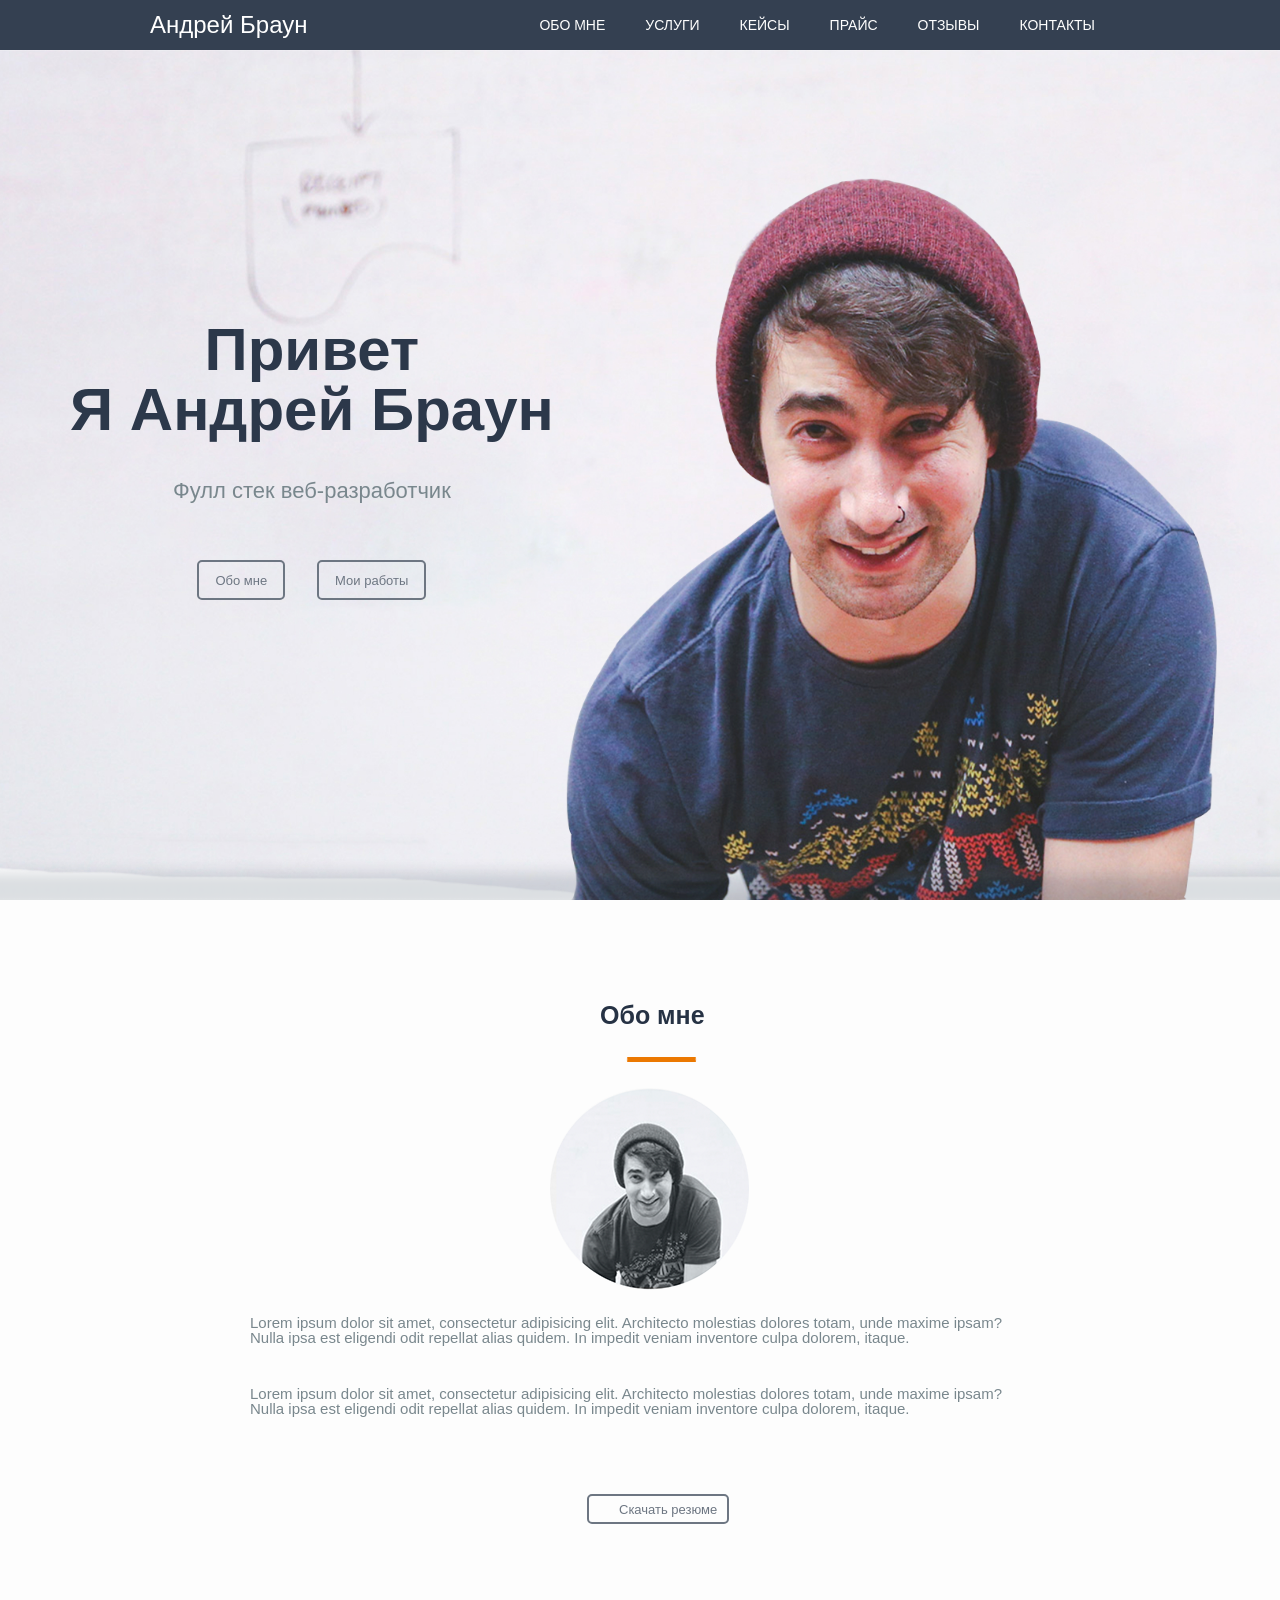
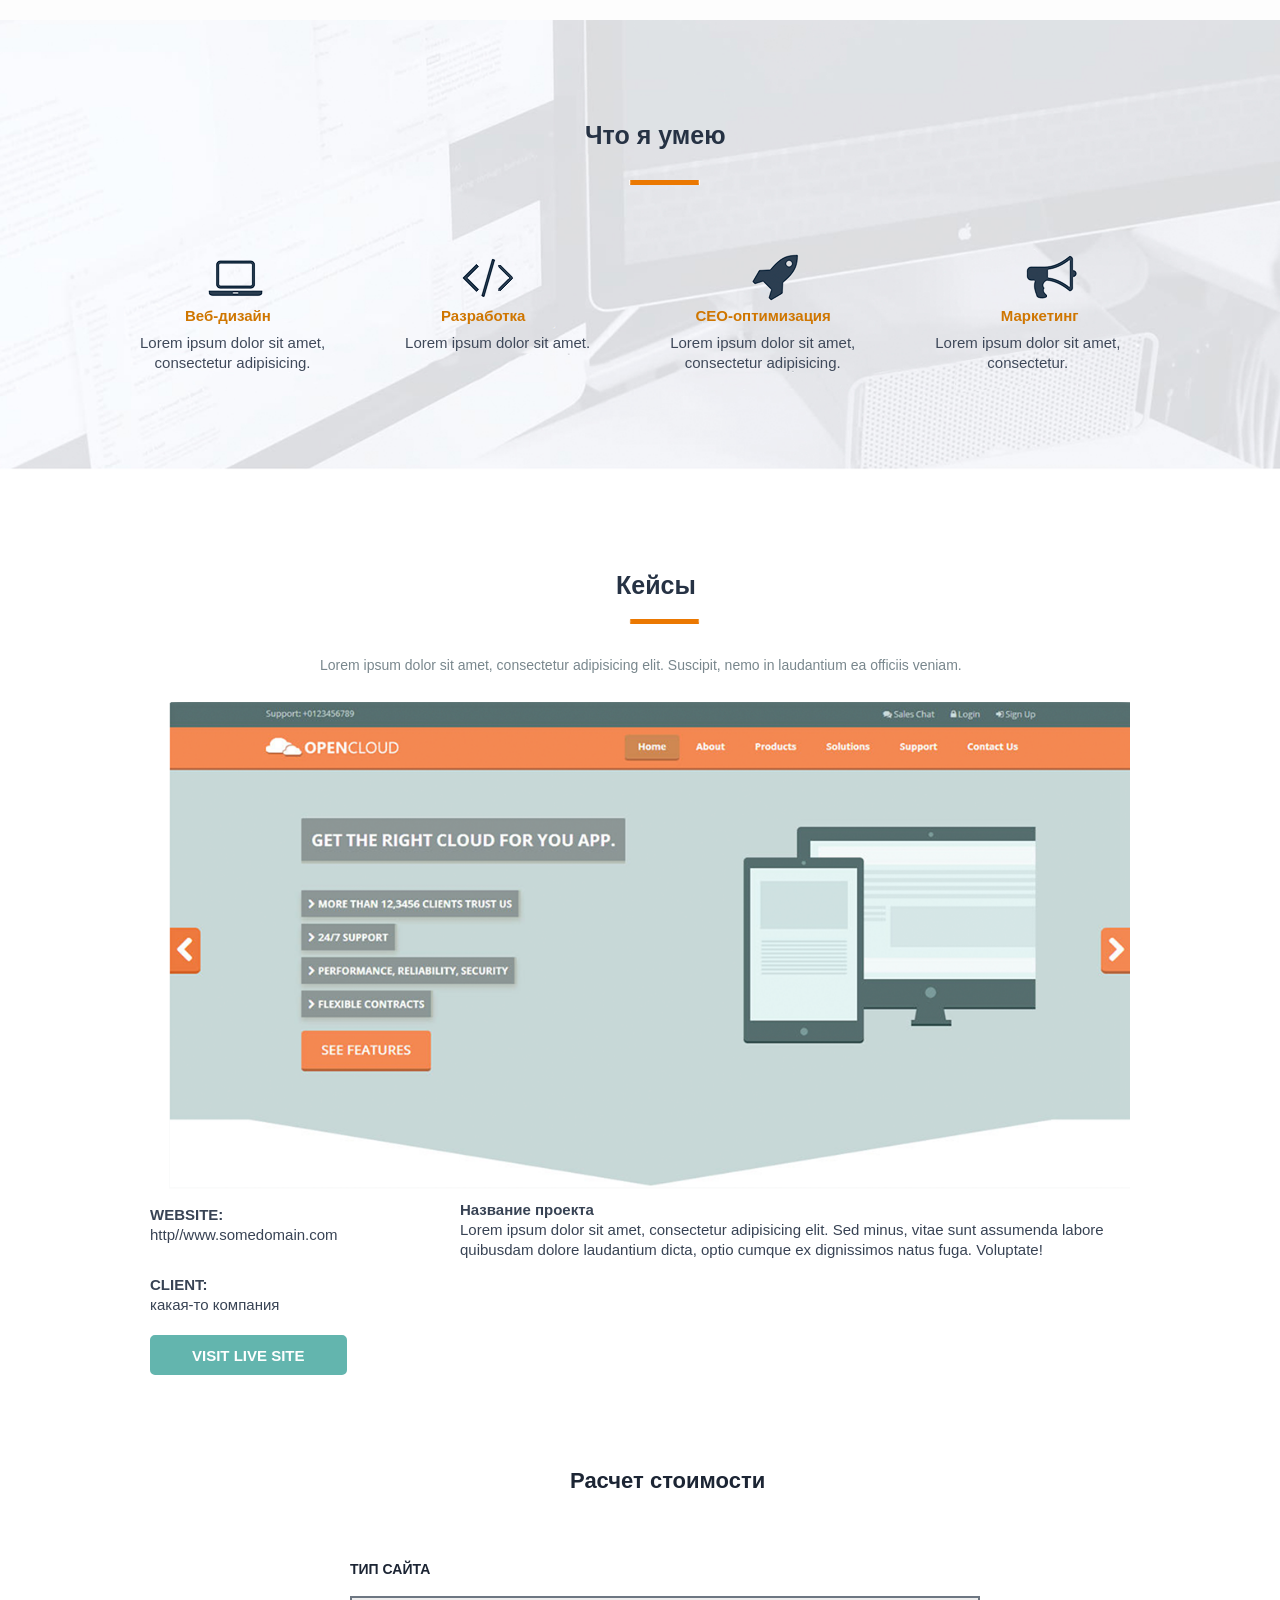
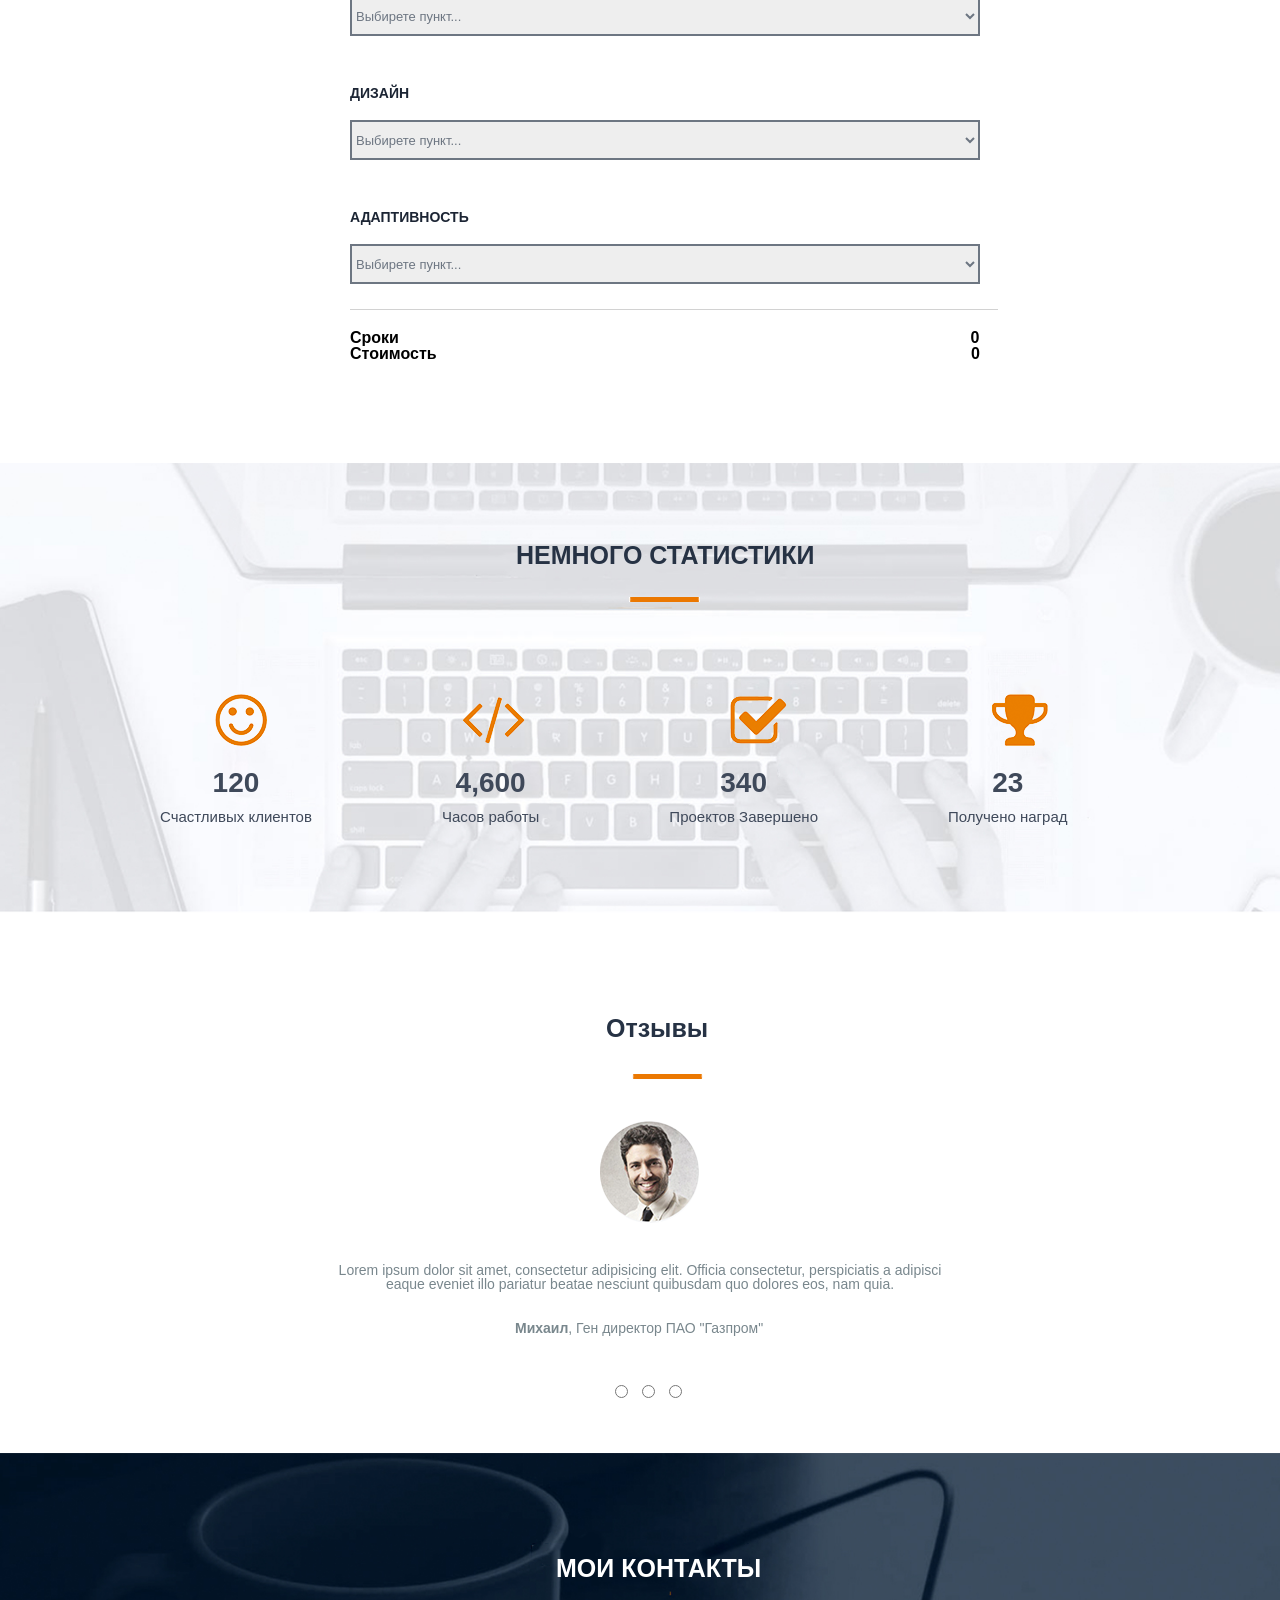
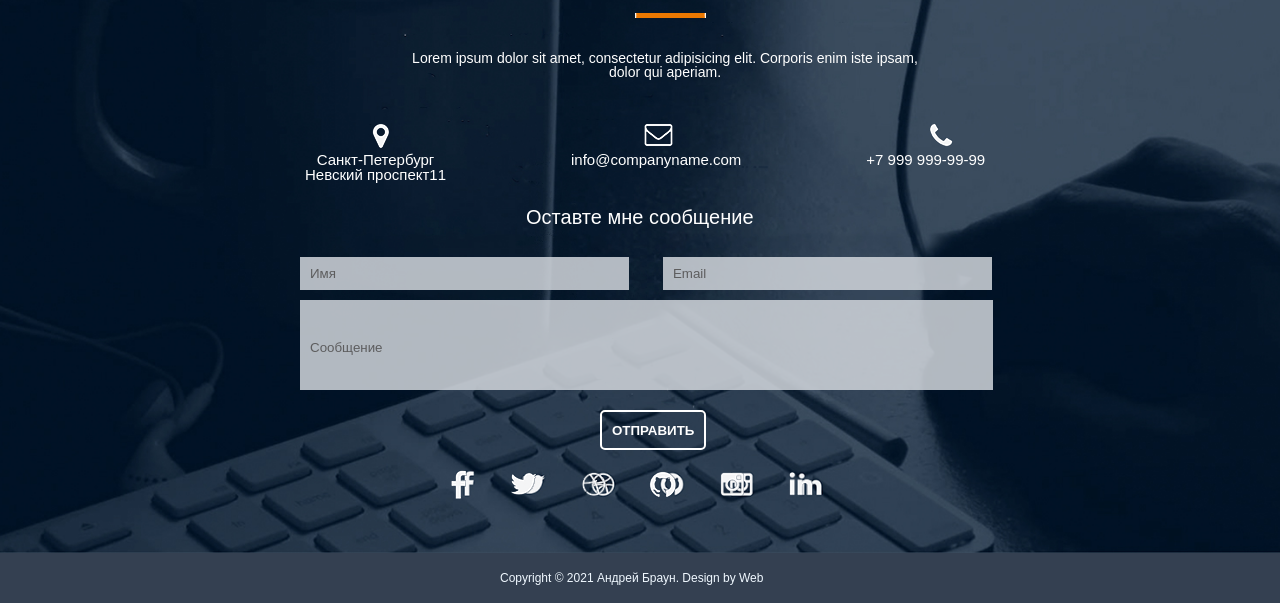
==== commit ebf32b71: "Add files via upload" ====
--- a/src/index.html
+++ b/src/index.html
@@ -118,8 +118,8 @@
             </div>
 
             <div class="poditog">
-                <p><b>Сроки 0</b></p>
-                <p><b>Стоимость 0</b></p>
+                <p><b>Сроки <span class="poditogs">0</span></b></p>
+                <p><b>Стоимость <span>0</span></b></p>
             </div>
         </form>
     </div>
@@ -167,7 +167,22 @@
                 <input type="text" name="text_input3" placeholder="Сообщение" id="id3">
                 <input type="reset" value="ОТПРАВИТЬ" id="id4">
             </form>
-        </div></div>
+        </div>
+       <div class="imgis">
+         <img src="img/f6.png" alt="" id="img">
+        <img src="img/twiter.png" alt="" id="img2">
+        <img src="img/ball.png" alt="" id="img3">
+        <img src="img/kisa.png" alt="" id="img4">
+        <img src="img/inst.png" alt="" id="img5">
+        <img src="img/in.png" alt="" id="img6">
+       </div> </div>
+       
+       <div class="map">
+           
+       </div>
+       <div class="niz">
+           <h5>Copyright © 2021 Андрей Браун. Design by Web </h5>
+       </div>
     </footer>
 </body>
 
--- a/src/css/style.css
+++ b/src/css/style.css
@@ -256,6 +256,10 @@
     word-spacing: 530px;
 }
 
+.poditogs {
+    margin-left: 37px;
+}
+
 .stat {
     width: 100%;
     height: 50%;
@@ -333,7 +337,7 @@
 .my__contact {
   height: 700px;
     width: 100%;
-    background: url(../img/%D0%B3%D0%B5%D0%BE.png) 31% 40%/auto auto no-repeat , url(../img/konvert.png) 53% 40%/auto auto no-repeat , url(../img/truba.png) 75% 40%/auto auto no-repeat , url(../img/4erta.jpg) 52.5% 23%/auto auto no-repeat , url(../img/fon4.jpg) center/cover no-repeat;
+    background: url(../img/%D0%B3%D0%B5%D0%BE.png) 29.5% 40%/auto auto no-repeat , url(../img/konvert.png) 51.5% 40%/auto auto no-repeat , url(../img/truba.png) 74% 40%/auto auto no-repeat , url(../img/4erta.jpg) 52.5% 23%/auto auto no-repeat , url(../img/fon4.jpg) center/cover no-repeat;
 }
 
 .my__contact h3{
@@ -351,7 +355,7 @@
 }
 
 .my__contact ul{
-    margin: 0px 0px 0px 196px;
+    margin: 0px 0px 0px 180px;
 }
 
 .my__contact li{
@@ -363,6 +367,91 @@
     line-height: 15px; 
 }
 
-.my__contact id1 {
-    margin: 50px 0px 0px 200px;
+.my__contact h4{
+    float: left;
+    font-size: 20px;
+    color: #fff;
+    margin: 40px 0px 0px 80px;
+}
+
+::-webkit-input-placeholder { /* WebKit browsers */
+    color:    #5d5d5e;
+}
+
+#id1 {
+    height: 33px;
+    text-align: start;
+    padding: 0px 150px 0px 10px;
+    margin: 30px 0px 0px 300px;
+    background-color: rgba(210, 214, 220, 0.85);
+   
+}
+#id2 {
+    height: 33px;
+    text-align: start;
+    padding: 0px 150px 0px 10px;
+    margin: 30px 0px 0px 30px;
+    background-color: rgba(210, 214, 220, 0.85);
+}
+
+#id3 {
+    height: 90px;
+    padding: 5px 514px 0px 10px;
+    margin: 10px 0px 0px 300px;
+    background: rgba(210, 214, 220, 0.85);
+}
+
+#id4 {
+    height: 40px;
+    background: none;
+    padding: 0px 10px 0px 10px;
+    border: 2px solid #fff;
+    margin: 20px  0px 0px 600px;
+    color: #fff;
+    border-radius: 5px;
+    font-weight: 700;  
+}
+
+.imgis {
+    margin:  19.8px 0px 0px 451px;
+}
+
+#img2 {
+    margin: 2px 0px 0px 40px; 
+}
+
+#img3 {
+    margin: 2px 0px 0px 42px; 
+    height: 24px;
+    width: 24px;
+}
+
+#img4 {
+    margin: 1px 0px 0px 39px; 
+}
+
+#img5 {
+   margin: 2px 0px 0px 40px; 
+    height: 24px;
+    width: 24px;
+}
+
+#img6 {
+    margin: 2px 0px 0px 42px;
+    height: 24px;
+    width: 24px;
+}
+
+ 
+.niz {
+     width: 100%;
+    height: 50px;
+    background: #344051;
+}
+
+.niz h5{
+    font-size: 12px;
+    line-height: 50px;
+    margin-left: 500px;
+    color: aliceblue;
 }
